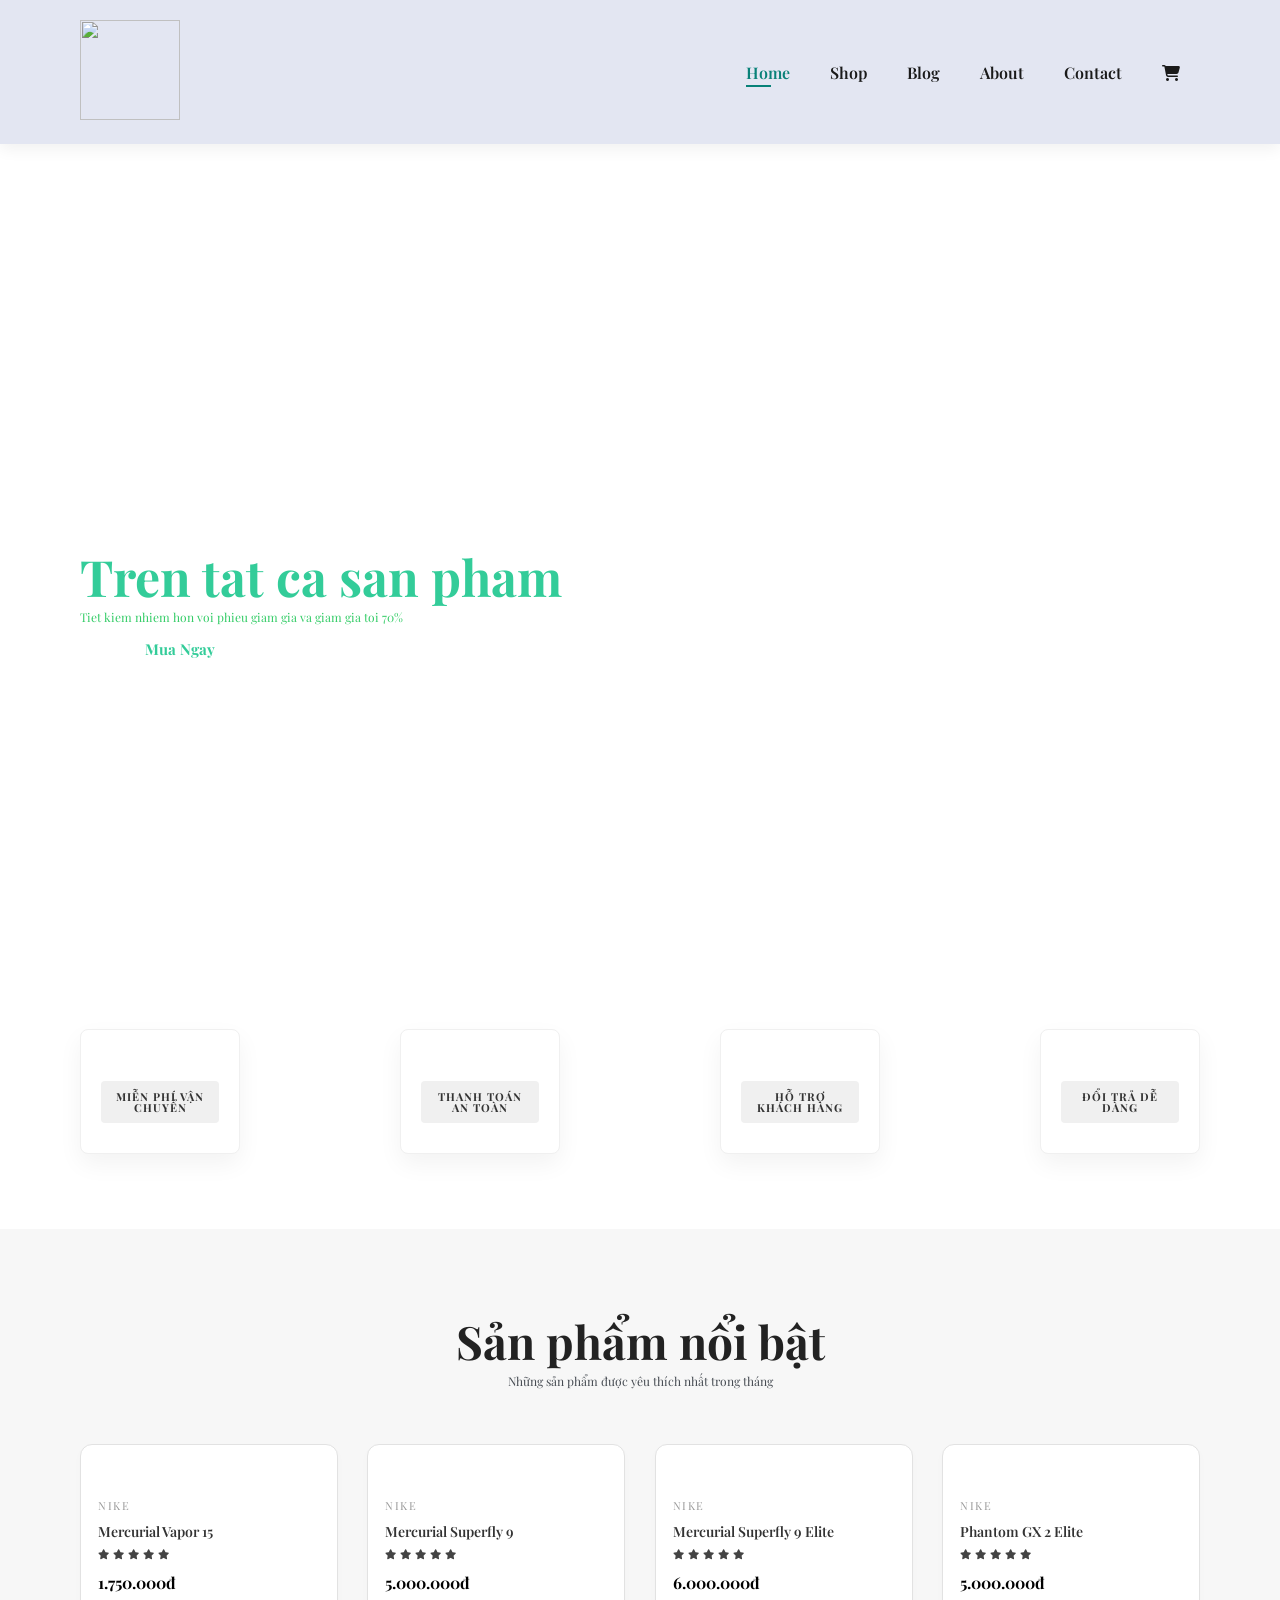
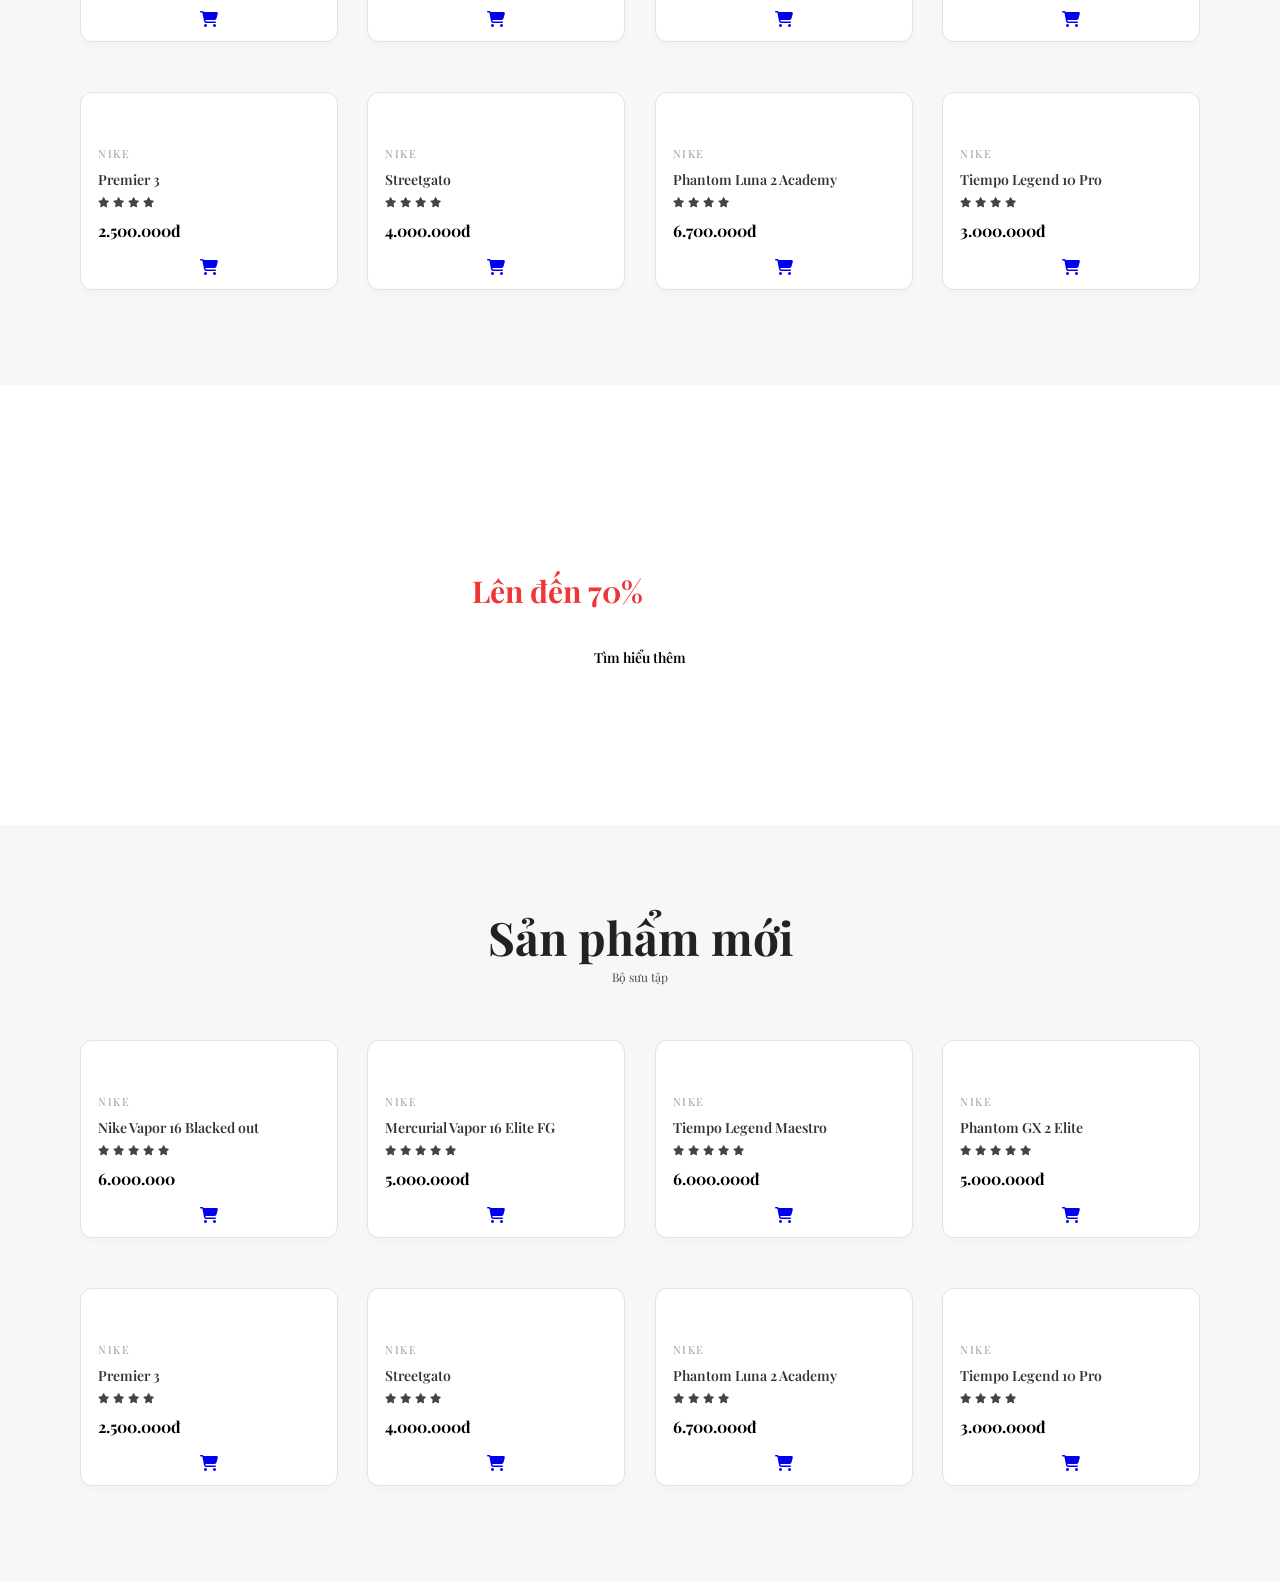
==== index.html @ 4322d577 "," ====
<!DOCTYPE html>
<html lang="en">
<head>
    <meta charset="UTF-8">
    <meta name="viewport" content="width=device-width, initial-scale=1.0">
    <link rel="stylesheet" href="https://cdnjs.cloudflare.com/ajax/libs/font-awesome/6.2.0/css/all.min.css">
    <title>Phong Store</title>
    <link rel="stylesheet" href="style.css">    
</head>
<body>
<section id="header"> 
    <a href="#"> <img src="img/ChatGPT Image 23_32_43 25 thg 2, 2026.png" class="logo"> </a>

    <div> 
        <ul id="navbar">
            <li><a class="active" href="index.html">Home</a> </li>
            <li><a href ="shop.html">Shop</a> </li>
            <li><a href="blog.html">Blog</a></li>
            <li><a href="about.html">About</a> </li>
            <li><a href="contact.html">Contact</a> </li>
            <li id="lg-bag "><a href="cart.html"><i class="fa-solid fa-cart-shopping"></i> </a> </li>
        </ul>
    </div>
</section>
   
<section id="hero">
    <h4>Giao dich trong Uu dai</h4>
    <h2>Uu dai sieu gia tri</h2>
    <h1>Tren tat ca san pham</h1>
    <p>Tiet kiem nhiem hon voi phieu giam gia va giam gia toi 70%</p>
    <button>Mua Ngay</button>
</section>

<section id="featured" class="section-p1">
    <div class="fe-box">
        <img src="img/Freeship.jpg" alt="">
        <h6>Miễn phí vận chuyển</h6>
    </div>
    <div class="fe-box">
        <img src="img/Thanhtoanantoan.png" alt="">
        <h6>Thanh toán an toàn</h6>
    </div>
    <div class="fe-box">
        <img src="img/Hotrokhachhang.png" alt="">
        <h6>Hỗ trợ khách hàng</h6>
    </div>
    <div class="fe-box">
        <img src="img/Doitradedang.png" alt="">
        <h6>Đổi trả dễ dàng</h6>
    </div>
</section>

<section id="product1" class="section-p1">
    <h2>Sản phẩm nổi bật</h2>
    <p>Những sản phẩm được yêu thích nhất trong tháng</p>
    <div class="pro-container">
        <div class="pro">
            <img src="img/nike-mercurial-vapor-15.jpg" alt="">
            <div class="des">
                <span>Nike</span>
                <h5>Mercurial Vapor 15</h5>
                <div class="star">
                <i class="fas fa-star"></i>
                <i class="fas fa-star"></i>
                <i class="fas fa-star"></i>
                <i class="fas fa-star"></i>
                <i class="fas fa-star"></i>
                </div>
                <h4>1.750.000đ</h4>
            </div>
            <a href="#"><i class="fa-solid fa-cart-shopping"></i></a>
        </div>
        <div class="pro">
            <img src="img/nike-mercurial-superfly-9.png" alt="">
            <div class="des">
                <span>Nike</span>
                <h5>Mercurial Superfly 9</h5>
                <div class="star">
                <i class="fas fa-star"></i>
                <i class="fas fa-star"></i>
                <i class="fas fa-star"></i>
                <i class="fas fa-star"></i>
                <i class="fas fa-star"></i>
                </div>
                <h4>5.000.000đ</h4>
            </div>
            <a href="#"><i class="fa-solid fa-cart-shopping"></i></a>
        </div>
        <div class="pro">
            <img src="img/nike-mercurial-superfly-9-elite.png" alt="">
            <div class="des">
                <span>Nike</span>
                <h5>Mercurial Superfly 9 Elite</h5>
                <div class="star">
                <i class="fas fa-star"></i>
                <i class="fas fa-star"></i>
                <i class="fas fa-star"></i>
                <i class="fas fa-star"></i>
                <i class="fas fa-star"></i> 
                </div>
                <h4>6.000.000đ</h4>
            </div>
            <a href="#"><i class="fa-solid fa-cart-shopping"></i></a>
        </div>
        <div class="pro">
            <img src="img/nike-phantom-gx-2-elite.png" alt="">
            <div class="des">
                <span>Nike</span>
                <h5>Phantom GX 2 Elite</h5>
                <div class="star">
                <i class="fas fa-star"></i>
                <i class="fas fa-star"></i>
                <i class="fas fa-star"></i>
                <i class="fas fa-star"></i>
                <i class="fas fa-star"></i>
                </div>
                <h4>5.000.000đ</h4>
            </div>
            <a href="#"><i class="fa-solid fa-cart-shopping"></i></a>
        </div>
        <div class="pro">
            <img src="img/nike-premier-3.png" alt="">
            <div class="des">
                <span>Nike</span>
                <h5>Premier 3</h5>
                <div class="star">
                <i class="fas fa-star"></i>
                <i class="fas fa-star"></i>
                <i class="fas fa-star"></i>
                <i class="fas fa-star"></i> 
                </div>
                <h4>2.500.000đ</h4>
            </div>
            <a href="#"><i class="fa-solid fa-cart-shopping"></i></a>
        </div>
        <div class="pro">
            <img src="img/nike-streetgato.jpg" alt="">
            <div class="des">
                <span>Nike</span>
                <h5>Streetgato</h5>
                <div class="star">
                <i class="fas fa-star"></i>
                <i class="fas fa-star"></i>
                <i class="fas fa-star"></i>
                <i class="fas fa-star"></i> 
                </div>
                <h4>4.000.000đ</h4>
            </div>
            <a href="#"><i class="fa-solid fa-cart-shopping"></i></a>
        </div>
        <div class="pro">
            <img src="img/nike-phantom-luna-2-academy.jpg" alt="">
            <div class="des">
                <span>Nike</span>
                <h5>Phantom Luna 2 Academy</h5>
                <div class="star">
                <i class="fas fa-star"></i>
                <i class="fas fa-star"></i>
                <i class="fas fa-star"></i>
                <i class="fas fa-star"></i> 
                </div>
                <h4>6.700.000đ</h4>
            </div>
            <a href="#"><i class="fa-solid fa-cart-shopping"></i></a>
    </div>
    <div class="pro">
            <img src="img/nike-tiempo-legend-10-pro.png" alt="">
            <div class="des">
                <span>Nike</span>
                <h5>Tiempo Legend 10 Pro</h5>
                <div class="star">
                <i class="fas fa-star"></i>
                <i class="fas fa-star"></i>
                <i class="fas fa-star"></i>
                <i class="fas fa-star"></i> 
                </div>
                <h4>3.000.000đ</h4>
            </div>
            <a href="#"><i class="fa-solid fa-cart-shopping"></i></a>
        </div>

</section>
<!--Banner-->
<section id="banner" class="section-m1">
    <h4>Dịch vụ sửa chữa</h4>
    <h2>Giảm <span> Lên đến 70%</span> -Tất cả sản phẩm </h2>
    <button class="normal">Tìm hiểu thêm</button>
</section>
<!-- New Product -->
 <section id="product1" class="section-p1">
    <h2>Sản phẩm mới</h2>
    <p>Bộ sưu tập</p>
    <div class="pro-container">
        <div class="pro">
            <img src="img/Giay-Nike-Zoom-Mercurial-Vapor-16-Elite-FG-2024-Shadow-Pack-FQ1457-002.jpg" alt="">
            <div class="des">
                <span>Nike</span>
                <h5>Nike Vapor 16 Blacked out </h5>
                <div class="star">
                <i class="fas fa-star"></i>
                <i class="fas fa-star"></i>
                <i class="fas fa-star"></i>
                <i class="fas fa-star"></i>
                <i class="fas fa-star"></i>
                </div>
                <h4>6.000.000</h4>
            </div>
            <a href="#"><i class="fa-solid fa-cart-shopping"></i></a>
        </div>
        <div class="pro">
            <img src="img/nike-mercurial-superfly-9.png" alt="">
            <div class="des">
                <span>Nike</span>
                <h5>Mercurial Vapor 16 Elite FG</h5>
                <div class="star">
                <i class="fas fa-star"></i>
                <i class="fas fa-star"></i>
                <i class="fas fa-star"></i>
                <i class="fas fa-star"></i>
                <i class="fas fa-star"></i>
                </div>
                <h4>5.000.000đ</h4>
            </div>
            <a href="#"><i class="fa-solid fa-cart-shopping"></i></a>
        </div>
        <div class="pro">
            <img src="img/nike-mercurial-superfly-9-elite.png" alt="">
            <div class="des">
                <span>Nike</span>
                <h5>Tiempo Legend Maestro</h5>
                <div class="star">
                <i class="fas fa-star"></i>
                <i class="fas fa-star"></i>
                <i class="fas fa-star"></i>
                <i class="fas fa-star"></i>
                <i class="fas fa-star"></i> 
                </div>
                <h4>6.000.000đ</h4>
            </div>
            <a href="#"><i class="fa-solid fa-cart-shopping"></i></a>
        </div>
        <div class="pro">
            <img src="img/nike-phantom-gx-2-elite.png" alt="">
            <div class="des">
                <span>Nike</span>
                <h5>Phantom GX 2 Elite</h5>
                <div class="star">
                <i class="fas fa-star"></i>
                <i class="fas fa-star"></i>
                <i class="fas fa-star"></i>
                <i class="fas fa-star"></i>
                <i class="fas fa-star"></i>
                </div>
                <h4>5.000.000đ</h4>
            </div>
            <a href="#"><i class="fa-solid fa-cart-shopping"></i></a>
        </div>
        <div class="pro">
            <img src="img/nike-premier-3.png" alt="">
            <div class="des">
                <span>Nike</span>
                <h5>Premier 3</h5>
                <div class="star">
                <i class="fas fa-star"></i>
                <i class="fas fa-star"></i>
                <i class="fas fa-star"></i>
                <i class="fas fa-star"></i> 
                </div>
                <h4>2.500.000đ</h4>
            </div>
            <a href="#"><i class="fa-solid fa-cart-shopping"></i></a>
        </div>
        <div class="pro">
            <img src="img/nike-streetgato.jpg" alt="">
            <div class="des">
                <span>Nike</span>
                <h5>Streetgato</h5>
                <div class="star">
                <i class="fas fa-star"></i>
                <i class="fas fa-star"></i>
                <i class="fas fa-star"></i>
                <i class="fas fa-star"></i> 
                </div>
                <h4>4.000.000đ</h4>
            </div>
            <a href="#"><i class="fa-solid fa-cart-shopping"></i></a>
        </div>
        <div class="pro">
            <img src="img/nike-phantom-luna-2-academy.jpg" alt="">
            <div class="des">
                <span>Nike</span>
                <h5>Phantom Luna 2 Academy</h5>
                <div class="star">
                <i class="fas fa-star"></i>
                <i class="fas fa-star"></i>
                <i class="fas fa-star"></i>
                <i class="fas fa-star"></i> 
                </div>
                <h4>6.700.000đ</h4>
            </div>
            <a href="#"><i class="fa-solid fa-cart-shopping"></i></a>
    </div>
    <div class="pro">
            <img src="img/nike-tiempo-legend-10-pro.png" alt="">
            <div class="des">
                <span>Nike</span>
                <h5>Tiempo Legend 10 Pro</h5>
                <div class="star">
                <i class="fas fa-star"></i>
                <i class="fas fa-star"></i>
                <i class="fas fa-star"></i>
                <i class="fas fa-star"></i> 
                </div>
                <h4>3.000.000đ</h4>
            </div>
            <a href="#"><i class="fa-solid fa-cart-shopping"></i></a>
        </div>

</section>
</body>
</html>
---- style.css ----
@import url('https://fonts.googleapis.com/css2?family=Playfair+Display:ital,wght@0,400..900;1,400..900&display=swap');

* {
    margin: 0;
    padding: 0;
    box-sizing: border-box;
    font-family: 'Playfair Display', serif;
}

body {
    width: 100%;
}

h1 {
    font-size: 50px;
    line-height: 64px;
    color: #222;
}

h2 {
    font-size: 46px;
    line-height: 64px;
    color: #222;
}

h4 {
    font-size: 30px;
    color: #222;
}

h6 {
    font-weight: 700;
    font-size: 12px;
}

p {
    font-size: 12px;
    color: #464b52;
}

button.normal {
    font-size: 14px;
    font-weight: 600;
    padding: 15px 30px;
    color: #000;
    background-color: #fff;
    border-radius: 4px;
    cursor: pointer;
    border: none;
    outline: none;
    transition: 0.2s;
}

#header {
    display: flex;
    align-items: center;
    justify-content: space-between;
    padding: 20px 80px;
    background: #e3e6f2;
    box-shadow: 0 5px 15px rgba(0, 0, 0, 0.06);
    z-index: 999;
    position: sticky;
    top: 0;
    left: 0;
}

.logo {
    width: 100px;
    height: auto;
}

#navbar {
    display: flex;
    align-items: center;
    justify-content: center;
}

#navbar li {
    list-style: none;
    padding: 0 20px;
    position: relative;
}

#navbar li a {
    text-decoration: none;
    font-size: 16px;
    font-weight: 600;
    color: #1a1a1a;
    transition: 0.3s ease;
}

#navbar li a:hover,
#navbar li a.active {
    color: #088178;
}

#navbar li a.active::after,
#navbar li a:hover::after {
    background: #088178;
    content: "";
    width: 30%;
    height: 2px;
    position: absolute;
    bottom: -4px;
    left: 20px;
}

#hero {
    background-image: url("img/nike-boot-tech.jpg");
    height: 90vh;
    width: 100%;
    background-size: cover;
    background-position: top 25% right 0;
    padding: 0 80px;
    display: flex;
    flex-direction: column;
    align-items: flex-start;
    justify-content: center;
}

#hero h4 {
    padding-bottom: 15px;
    color: #fff;
}

#hero h1 {
    color: #33cc99;
}

#hero h2 {
    color: #fff;
}

#hero p {
    color: #33cc66;
}

#hero button {
    background-color: transparent;
    color: #33cc99;
    padding: 14px 0;
    cursor: pointer;
    font-weight: 700;
    font-size: 15px;
    border: 0;
}

#featured {
    display: flex;
    justify-content: center;
    align-items: center;
    flex-wrap: wrap;
    gap: 20px;
    padding: 60px 80px;
}

#featured .fe-box {
    width: 180px;
    text-align: center;
    padding: 25px 15px;
    background-color: #ffffff;
    box-shadow: 0 10px 25px rgba(0, 0, 0, 0.05);
    border-radius: 8px;
    transition: all 0.3s ease;
    border: 1px solid #f0f0f0;
}

#featured .fe-box:hover {
    transform: translateY(-5px);
    box-shadow: 0 15px 35px rgba(0, 0, 0, 0.1);
    border-color: #e2e2e2;
}

#featured .fe-box img {
    width: 80%;
    height: auto;
    margin-bottom: 15px;
}

#featured .fe-box h6 {
    display: inline-block;
    padding: 10px 15px;
    line-height: 1;
    border-radius: 4px;
    color: #333;
    background-color: #f0f0f0;
    font-size: 11px;
    font-weight: 700;
    text-transform: uppercase;
    letter-spacing: 1px;
}

#featured .fe-box:hover h6 {
    background-color: #333;
    color: #fff;
}

#product1 {
    text-align: center;
    background-color: #f7f7f7;
    padding: 80px 80px;
}

#product1 .pro-container {
    display: flex;
    justify-content: center;
    padding-top: 40px;
    flex-wrap: wrap;
    gap: 25px;
}

#product1 .pro {
    width: calc(25% - 25px);
    min-width: 280px;
    padding: 15px;
    border: 1px solid #e2e2e2;
    border-radius: 12px;
    cursor: pointer;
    background-color: #fff;
    box-shadow: 0 4px 10px rgba(0, 0, 0, 0.02);
    transition: all 0.3s ease;
    position: relative;
}

#product1 .pro:hover {
    transform: translateY(-8px);
    box-shadow: 0 15px 30px rgba(0, 0, 0, 0.08);
    border-color: #ccc;
}

#product1 .pro img {
    width: 100%;
    border-radius: 8px;
    opacity: 0.95;
    transition: 0.3s ease;
}

#product1 .pro:hover img {
    opacity: 1;
}

#product1 .pro .des {
    text-align: start;
    padding: 15px 5px;
}

#product1 .pro .des span {
    font-size: 11px;
    color: #999;
    text-transform: uppercase;
    letter-spacing: 1.5px;
}

#product1 .pro .des h5 {
    padding-top: 8px;
    color: #333;
    font-size: 14px;
    font-weight: 600;
}

#product1 .pro .des i {
    color: #444;
    font-size: 10px;
}

#product1 .pro .des h4 {
    padding-top: 10px;
    color: #000;
    font-size: 16px;
    font-weight: 700;
}

#product1 .pro .cart {
    width: 40px;
    height: 40px;
    line-height: 40px;
    border-radius: 50px;
    background-color: #f0f0f0;
    color: #333;
    border: 1px solid #ddd;
    position: absolute;
    bottom: 15px;
    right: 15px;
    transition: 0.3s ease;
}

#product1 .pro .cart:hover {
    background-color: #333;
    color: #fff;
    border-color: #333;
}

@media (max-width: 1200px) {
    #product1 .pro {
        width: calc(33.33% - 25px);
    }
}

@media (max-width: 850px) {
    #header {
        padding: 20px 30px;
    }
    #hero, #featured, #product1 {
        padding: 40px 30px;
    }
    #product1 .pro {
        width: calc(50% - 25px);
    }
}

@media (max-width: 480px) {
    #product1 .pro {
        width: 100%;
    }
    #featured .fe-box {
        width: 100%;
    }
}.section-p1 {
    padding: 40px 80px;
}

.section-m1 {
    margin: 40px 0;
}

button.normal {
    font-size: 14px;
    font-weight: 600;
    padding: 15px 30px;
    color: #000;
    background-color: #fff;
    border-radius: 4px;
    cursor: pointer;
    border: none;
    outline: none;
    transition: 0.2s;
}

body {
    width: 100%;
}

#header {
    display: flex;
    align-items: center;
    justify-content: space-between;
    padding: 20px 80px;
    background: #e3e6f2;
    box-shadow: 0 5px 15px rgba(0, 0, 0, 0,06);
    z-index: 999;
    position: sticky;
    top: 0;
    left: 0
}

#navbar {
    display: flex;
    align-items: center;
    justify-content: center;
}

#navbar li {
    list-style: none;
    padding: 0 20px; 
    position: relative;
}

#navbar li a {
    text-decoration: none;
    font-size: 16px;
    font-weight: 600;
    color: #1a1a1a;
    transition: 0.3s ease;
}

#navbar li a:hover,
#navbar li a.active {
    color: #088178;
}

#navbar li a.active::after,
#navbar li a:hover::after {
    background: #088178;
    content: "";
    width: 30%;
    height: 2px;
    position: absolute;
    bottom: -4px;
    left: 20px
}

#hero {
    background-image: url("img/nike-boot-tech.jpg");
    height: 90vh;
    width: 100%;
    background-size: cover;
    background-position: top 25% right 0;
    padding: 0 80px;
    flex-direction: column;
    align-items: flex-start;
    justify-self: center;
    display: flex;
}

#hero h4 {
    padding-bottom: 15px;
    color: #fff;
}

#hero h1 {
    color: #33cc99
}

#hero p {
    color: #33cc66;
}

#hero button {
    background-image: url();
    background-color: transparent;
    color: #33cc99;
    padding: 14px 80px 14px 65px;
    cursor: pointer;
    font-weight: 700;
    font-size: 15px;
    border: 0;
}

#hero h2 {
    color: #fff;
}

.logo {
    width: 100px;
    height: 100px;
}

#featured {
    display: flex;
    justify-content: space-between;
    align-items: center;
    flex-wrap: wrap;
    padding: 60px 80px;
}

#featured .fe-box {
    width: 160px; 
    text-align: center;
    padding: 30px 20px;
    background-color: #ffffff;
    box-shadow: 0 10px 25px rgba(0, 0, 0, 0.05); 
    margin: 15px 0;
    border-radius: 8px;
    transition: all 0.3s ease;
    border: 1px solid #f0f0f0;
}

#featured .fe-box:hover {
    transform: translateY(-5px);
    box-shadow: 0 15px 35px rgba(0, 0, 0, 0.1);
    border-color: #e2e2e2;
}

#featured .fe-box img {
    width: 80%; 
    height: auto;
    margin-bottom: 15px;
    transition: 0.3s ease;
}

#featured .fe-box h6 {
    display: inline-block;
    padding: 10px 15px;
    line-height: 1;
    border-radius: 4px;
    color: #333;
    background-color: #f0f0f0;
    font-size: 11px;
    font-weight: 700;
    text-transform: uppercase;
    letter-spacing: 1px;
    transition: 0.3s ease;
}

#featured .fe-box:hover h6 {
    background-color: #333;
    color: #fff;
}
#product1 {
    text-align: center;
    background-color: #f7f7f7; 
    padding: 80px 80px;
}

#product1 .pro-container {
    display: flex;
    justify-content: space-between;
    padding-top: 40px;
    flex-wrap: wrap;
    gap: 20px;
}

#product1 .pro {
    width: 23%;
    min-width: 250px;
    padding: 12px;
    border: 1px solid #e2e2e2; 
    border-radius: 12px;
    cursor: pointer;
    background-color: #fff;
    box-shadow: 0 4px 10px rgba(0, 0, 0, 0.02);
    margin: 15px 0;
    transition: all 0.3s ease;
    position: relative;
}

#product1 .pro:hover {
    transform: translateY(-8px);
    box-shadow: 0 15px 30px rgba(0, 0, 0, 0.08);
    border-color: #ccc;
}

#product1 .pro img {
    width: 100%;
    border-radius: 8px;
    opacity: 0.95;
    transition: 0.3s ease;
}

#product1 .pro:hover img {
    opacity: 1;
}

#product1 .pro .des {
    text-align: start;
    padding: 15px 5px;
}

#product1 .pro .des span {
    font-size: 11px;
    color: #999;
    text-transform: uppercase;
    letter-spacing: 1.5px;
}

#product1 .pro .des h5 {
    padding-top: 8px;
    color: #333;
    font-size: 14px;
    font-weight: 600;
}

#product1 .pro .des i {
    color: #444;
    font-size: 10px;
}

#product1 .pro .des h4 {
    padding-top: 10px;
    color: #000;
    font-size: 16px;
    font-weight: 700;
}

#product1 .pro .cart {
    width: 40px;
    height: 40px;
    line-height: 40px;
    border-radius: 50px;
    background-color: #f0f0f0;
    color: #333;
    border: 1px solid #ddd;
    position: absolute;
    bottom: 15px;
    right: 15px;
    transition: 0.3s ease;
}

#product1 .pro .cart:hover {
    background-color: #333;
    color: #fff;
    border-color: #333;
}

#banner {
    display: flex; 
    flex-direction: column;
    justify-content: center;
    align-items: center;
    text-align: center;
    background-image: url(/img/nike-mercurial-superfly-9-elite.png);
    width: 100%;
    height: 40vh;
    background-size: cover;
    background-position: center;
}
#banner h4 {
    color: #fff;
    font-size: 16px;
}
#banner h2 {
    color:#fff;
    font-size: 30px;
    padding: 10px 0;
}
#banner h2 span{
    color:#ef3636;    
}
#banner button:hover {
    background: #088178;
    color:#fff;
    
}
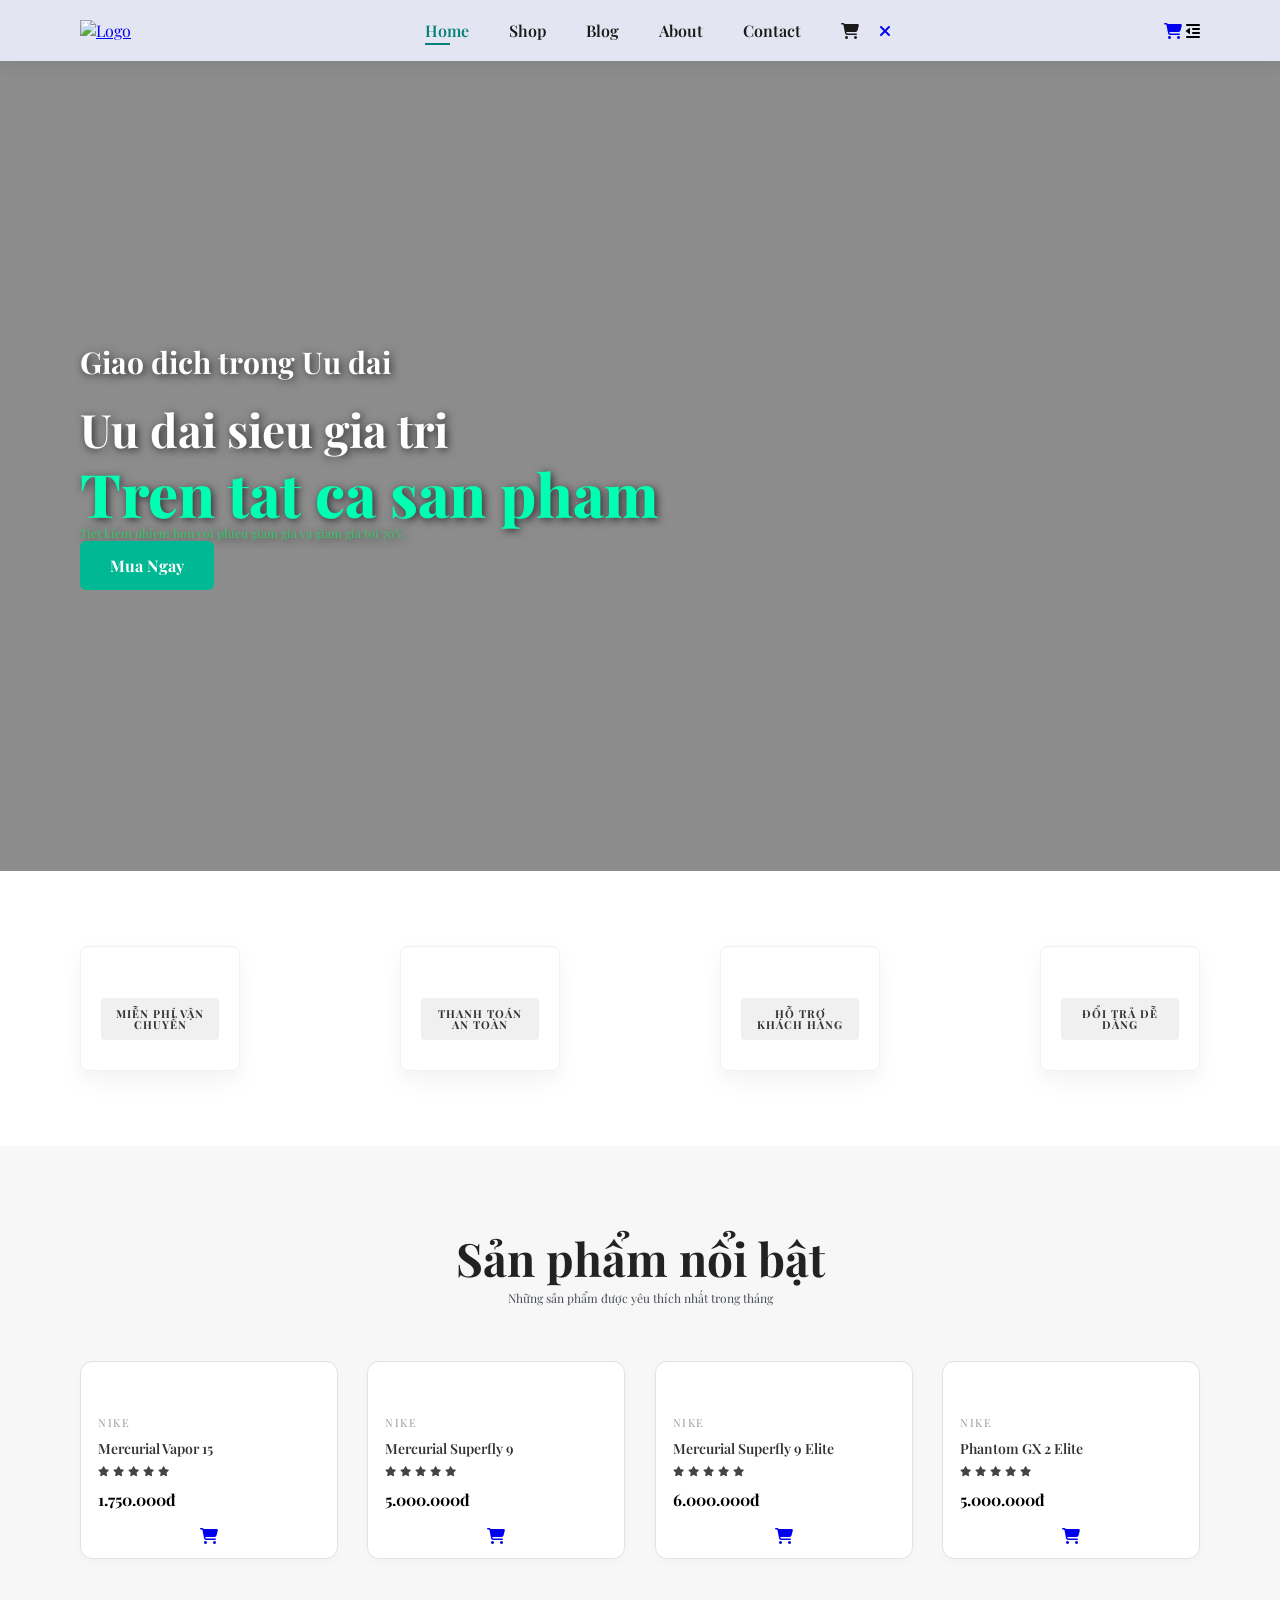
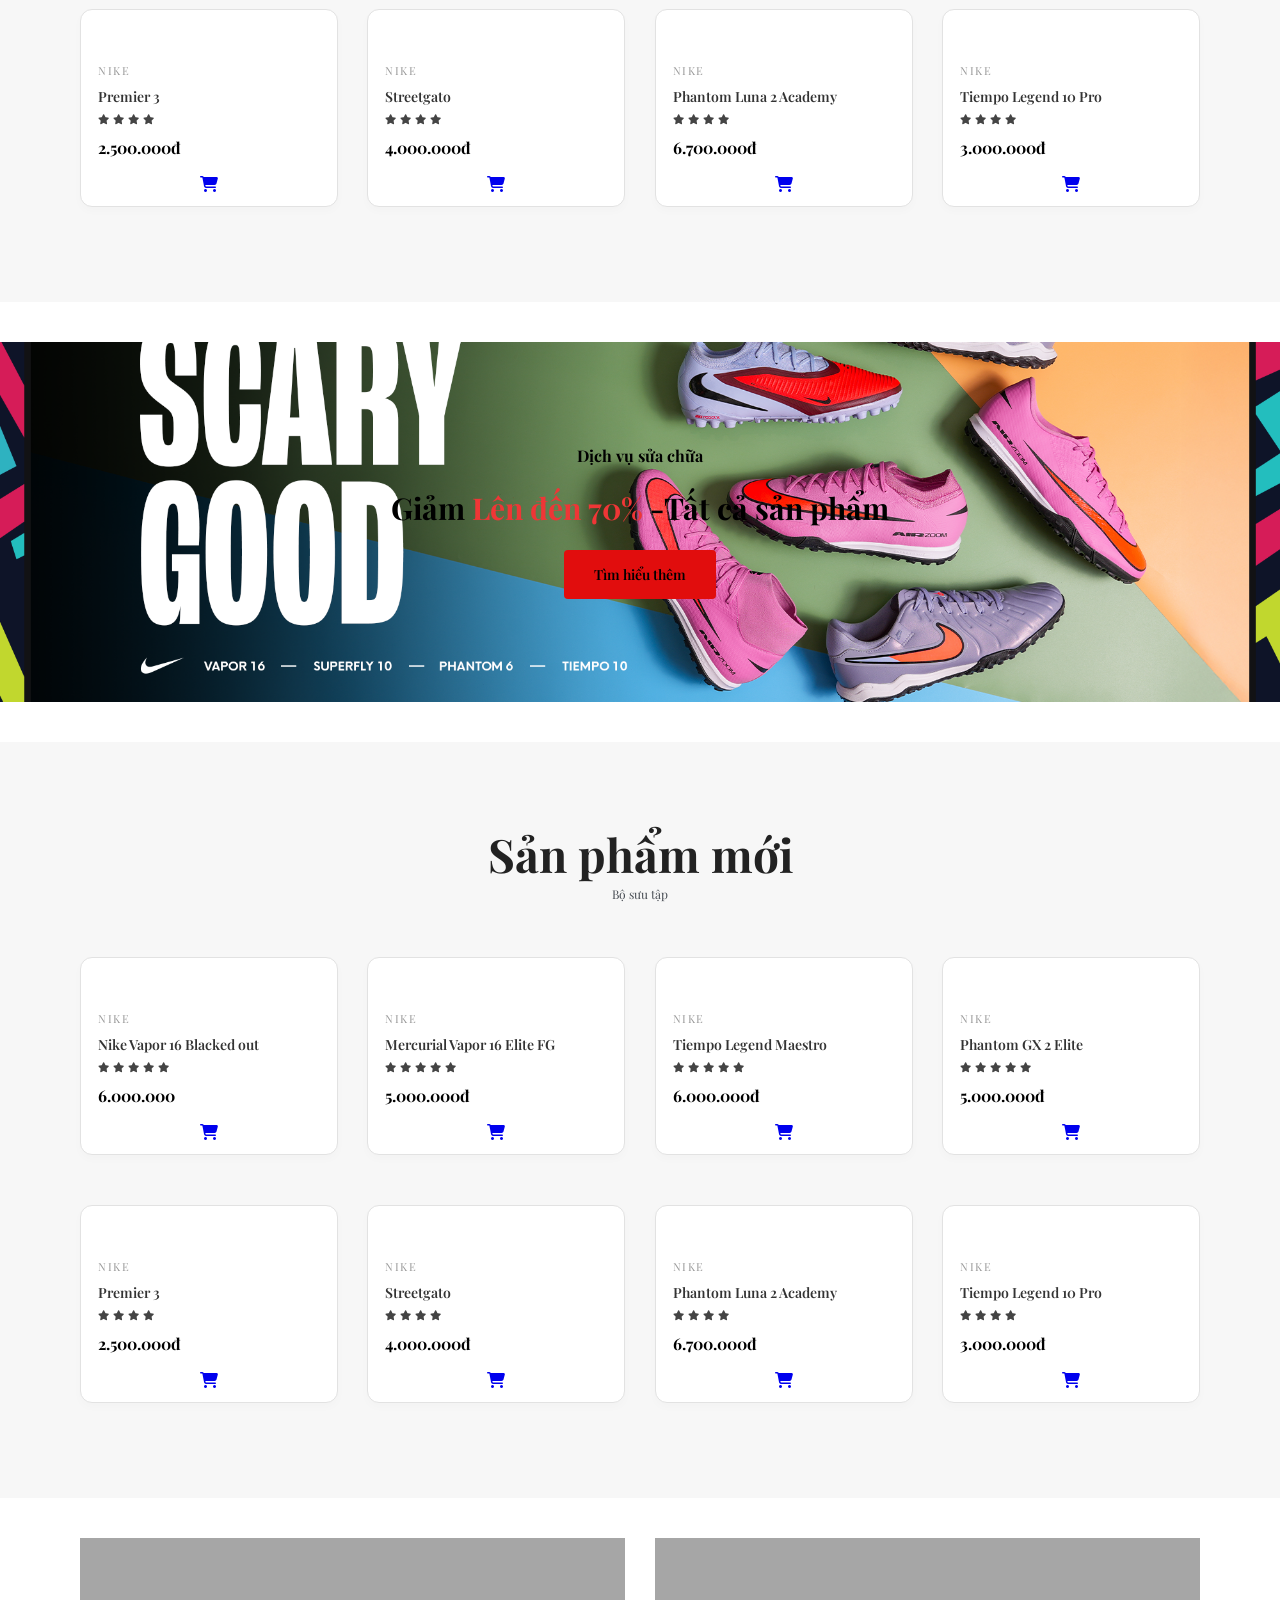
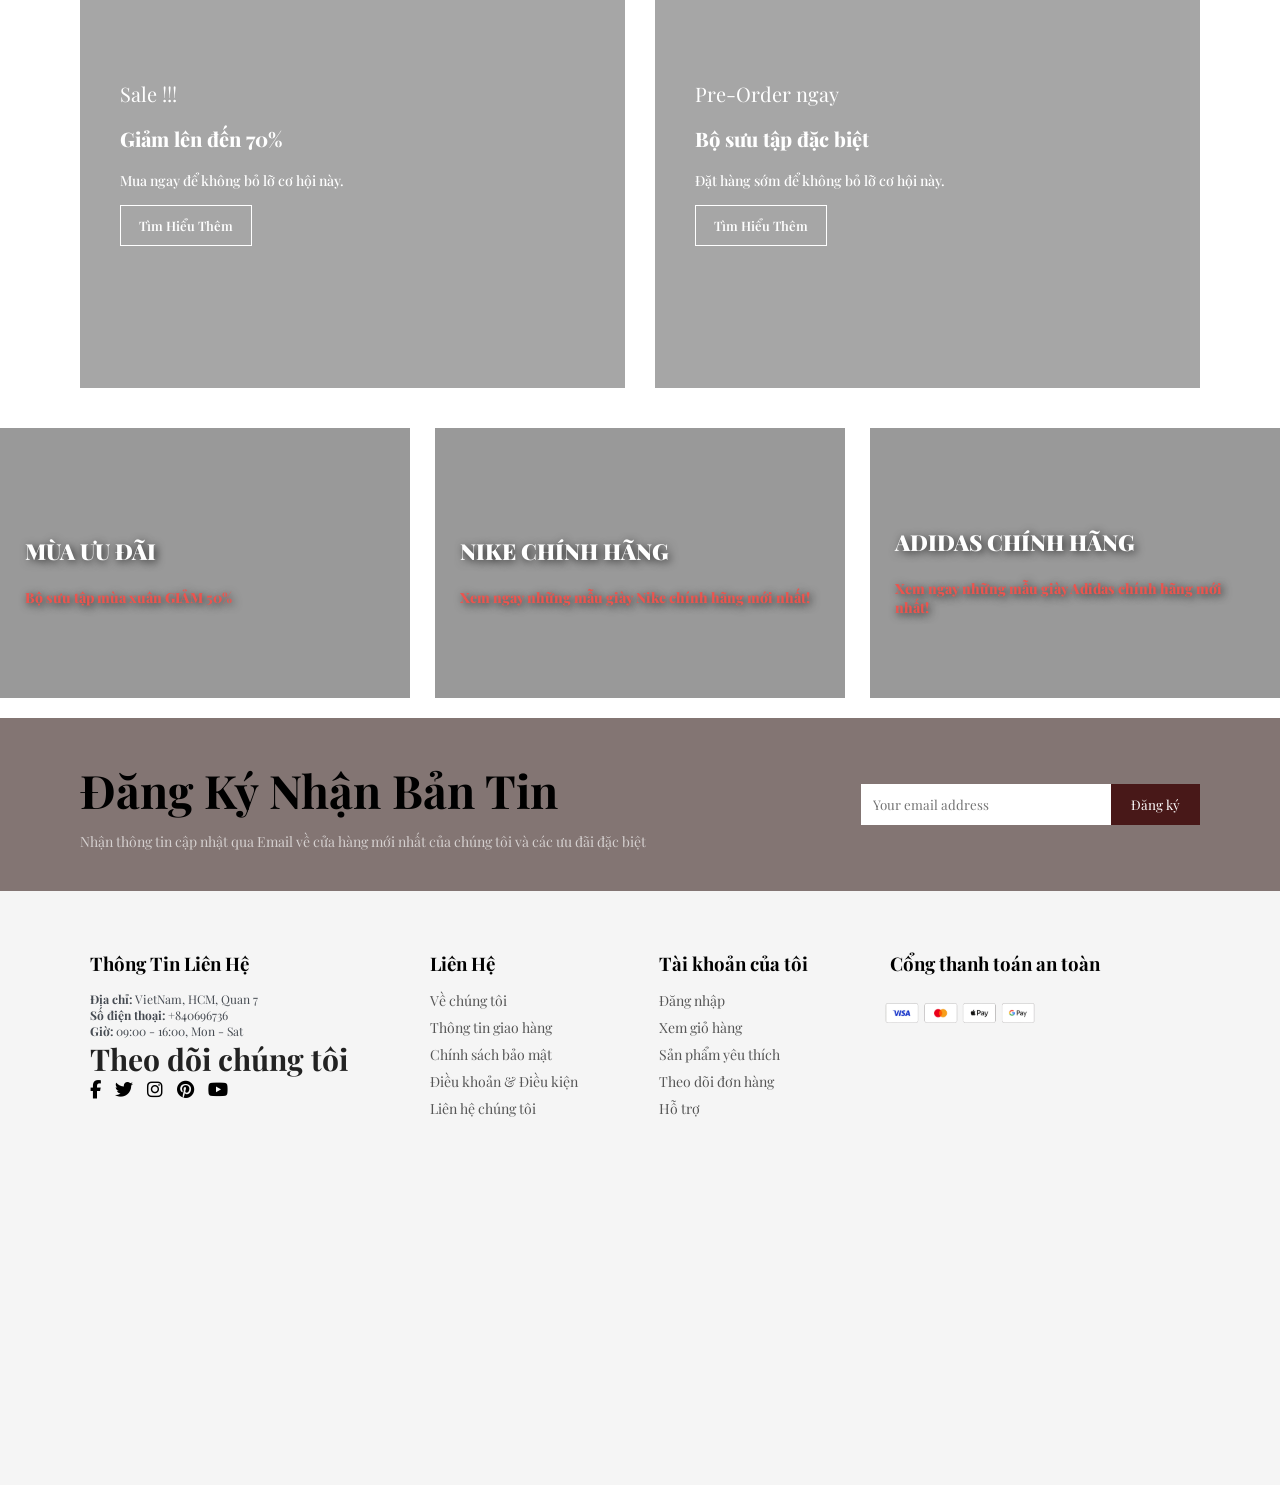
==== commit 635cfcd0: "FIX NAVBAR" ====
--- a/index.html
+++ b/index.html
@@ -8,21 +8,26 @@
     <link rel="stylesheet" href="style.css">    
 </head>
 <body>
-<section id="header"> 
-    <a href="#"> <img src="img/ChatGPT Image 23_32_43 25 thg 2, 2026.png" class="logo"> </a>
-
-    <div> 
-        <ul id="navbar">
-            <li><a class="active" href="index.html">Home</a> </li>
-            <li><a href ="shop.html">Shop</a> </li>
-            <li><a href="blog.html">Blog</a></li>
-            <li><a href="about.html">About</a> </li>
-            <li><a href="contact.html">Contact</a> </li>
-            <li id="lg-bag "><a href="cart.html"><i class="fa-solid fa-cart-shopping"></i> </a> </li>
-        </ul>
-    </div>
-</section>
-   
+    <section id="header">
+        <a href="#"><img src="img/ChatGPT Image 23_32_43 25 thg 2, 2026.png" class="logo" alt="Logo"></a>
+        <div> 
+            <ul id="navbar">
+                <li><a class="active" href="index.html">Home</a> </li>
+                <li><a href ="shop.html">Shop</a> </li>
+                <li><a href="blog.html">Blog</a></li>
+                <li><a href="about.html">About</a> </li>
+                <li><a href="contact.html">Contact</a> </li>
+                <li id="lg-bag"><a href="cart.html"><i class="fa-solid fa-cart-shopping"></i></a></li>
+                <a href="#" id="close"><i class="fa-solid fa-xmark"></i></a>
+            </ul>
+        </div>
+    
+        <div id="mobile">
+            <a href="cart.html"><i class="fa-solid fa-cart-shopping"></i></a>
+            <i id="bar" class="fas fa-outdent"></i>
+        </div>
+    </section>
+
 <section id="hero">
     <h4>Giao dich trong Uu dai</h4>
     <h2>Uu dai sieu gia tri</h2>
@@ -317,5 +322,112 @@
         </div>
 
 </section>
+
+<!-- Small 2 Banner -->
+<section id="sm-banner" class="section-p1">
+    <div class="banner-box">
+        <h4>Sale !!!</h4>
+        <h2>Giảm lên đến 70%</h2>
+        <span>Mua ngay để không bỏ lỡ cơ hội này.</span>
+        <button class="white">Tìm Hiểu Thêm</button>
+    </div>
+    <div class="banner-box banner-box2">
+        <h4>Pre-Order ngay</h4>
+        <h2>Bộ sưu tập đặc biệt</h2>
+        <span>Đặt hàng sớm để không bỏ lỡ cơ hội này.</span>
+        <button class="white">Tìm Hiểu Thêm</button>
+    </div>
+
+</section>
+
+<!-- Small 3 Banner -->
+<section id="banner3">
+    <div class="banner-box">
+        <h2>MÙA ƯU ĐÃI</h2>
+        <h3>Bộ sưu tập mùa xuân GIẢM 50%</h3>
+    </div>
+    <div class="banner-box banner-box2">
+        <h2>NIKE CHÍNH HÃNG</h2>
+        <h3>Xem ngay những mẫu giày Nike chính hãng mới nhất!</h3>
+    </div>
+    <div class="banner-box banner-box3">
+        <h2>ADIDAS CHÍNH HÃNG</h2>
+        <h3>Xem ngay những mẫu giày Adidas chính hãng mới nhất!</h3>
+    </div>
+</section>
+
+<!-- Newsletter -->
+<section class="newsletter">
+
+<div class="news-text">
+<h2>Đăng Ký Nhận Bản Tin</h2>
+<p>Nhận thông tin cập nhật qua Email về cửa hàng mới nhất của chúng tôi và các ưu đãi đặc biệt</p>
+</div>
+
+<div class="news-form">
+<input type="email" placeholder="Your email address">
+<button>Đăng ký</button>
+</div>
+
+</section>
+
+
+<!-- Footer -->
+<footer>
+
+<div class="footer-container">
+
+<div class="footer-col">
+<h3>Thông Tin Liên Hệ</h3>
+
+<p><b>Địa chỉ:</b> VietNam, HCM, Quan 7</p>
+<p><b>Số điện thoại:</b> +840696736</p>
+<p><b>Giờ:</b> 09:00 - 16:00, Mon - Sat</p>
+
+<h4>Theo dõi chúng tôi</h4>
+
+<div class="social">
+<i class="fab fa-facebook-f"></i>
+<i class="fab fa-twitter"></i>
+<i class="fab fa-instagram"></i>
+<i class="fab fa-pinterest"></i>
+<i class="fab fa-youtube"></i>
+</div>
+
+</div>
+
+
+<div class="footer-col">
+<h3>Liên Hệ</h3>
+
+<a href="#">Về chúng tôi</a>
+<a href="#">Thông tin giao hàng</a>
+<a href="#">Chính sách bảo mật</a>
+<a href="#">Điều khoản & Điều kiện</a>
+<a href="#">Liên hệ chúng tôi</a>
+
+</div>
+
+
+<div class="footer-col">
+<h3>Tài khoản của tôi</h3>
+
+<a href="#">Đăng nhập</a>
+<a href="#">Xem giỏ hàng</a>
+<a href="#">Sản phẩm yêu thích</a>
+<a href="#">Theo dõi đơn hàng</a>
+<a href="#">Hỗ trợ</a>
+
+</div>
+
+
+<div class="footer-col">
+<h3>Cổng thanh toán an toàn</h3>
+<img id="pay" src="./img/pay.png" class="pay">
+
+</div>
+
+</footer>
+<script src="script.js"></script>
 </body>
 </html>
--- a/style.css
+++ b/style.css
@@ -47,6 +47,18 @@
     border-radius: 4px;
     cursor: pointer;
     border: none;
+    outline: none;
+    transition: 0.2s;
+}
+
+button.white {
+    font-size: 13px;
+    font-weight: 600;
+    padding: 11px 18px;
+    color: #fff;
+    background-color: transparent;
+    cursor: pointer;
+    border: 1px solid #fff;
     outline: none;
     transition: 0.2s;
 }
@@ -346,7 +358,7 @@
     justify-content: space-between;
     padding: 20px 80px;
     background: #e3e6f2;
-    box-shadow: 0 5px 15px rgba(0, 0, 0, 0,06);
+    box-shadow: 0 5px 15px rgba(0, 0, 0, 0.06);
     z-index: 999;
     position: sticky;
     top: 0;
@@ -390,16 +402,18 @@
 }
 
 #hero {
-    background-image: url("img/nike-boot-tech.jpg");
+    background-image:
+    linear-gradient(rgba(0,0,0,0.45), rgba(0,0,0,0.45)),
+    url("img/nike-boot-tech.jpg");
     height: 90vh;
     width: 100%;
     background-size: cover;
     background-position: top 25% right 0;
     padding: 0 80px;
+    display: flex;
     flex-direction: column;
     align-items: flex-start;
-    justify-self: center;
-    display: flex;
+    justify-content: center;
 }
 
 #hero h4 {
@@ -408,7 +422,9 @@
 }
 
 #hero h1 {
-    color: #33cc99
+    color: #00ffb3;
+    font-size: 60px;
+    font-weight: 800;
 }
 
 #hero p {
@@ -416,18 +432,28 @@
 }
 
 #hero button {
-    background-image: url();
-    background-color: transparent;
-    color: #33cc99;
-    padding: 14px 80px 14px 65px;
+    background-color: #00b894;
+    color: #fff;
+    padding: 14px 30px;
     cursor: pointer;
     font-weight: 700;
-    font-size: 15px;
-    border: 0;
+    font-size: 16px;
+    border: none;
+    border-radius: 6px;
+    transition: 0.3s;
+}
+
+#hero button:hover {
+    background-color: #00997a;
+    transform: translateY(-2px);
 }
 
 #hero h2 {
     color: #fff;
+}
+
+#hero h1,#hero h2,#hero h4,#hero p {
+    text-shadow: 2px 2px 8px rgba(0,0,0,0.7);
 }
 
 .logo {
@@ -588,26 +614,253 @@
     justify-content: center;
     align-items: center;
     text-align: center;
-    background-image: url(/img/nike-mercurial-superfly-9-elite.png);
+    background-image: url(img/main-category-banner-2025_dc932c455a354f33b04fd77df87b4248_master.png);
     width: 100%;
     height: 40vh;
     background-size: cover;
     background-position: center;
 }
+
 #banner h4 {
-    color: #fff;
+    color: black;
     font-size: 16px;
 }
 #banner h2 {
-    color:#fff;
+    color:black;
     font-size: 30px;
     padding: 10px 0;
 }
 #banner h2 span{
     color:#ef3636;    
 }
+#banner button{
+    background-color: rgb(225, 13, 13);
+}
 #banner button:hover {
+    background-color: #088178;
+    color:#fff;
+    transition: 0.3s;
+}
+
+/* Small 2 Banner */
+#sm-banner {
+    display: flex;
+    gap: 30px;
+}
+
+#sm-banner .banner-box {
+    display: flex;
+    flex-direction: column;
+    justify-content: center;
+    align-items: flex-start;
+    background-image: url(img/mua1tang1.jpg);
+    flex: 1;
+    height: 50vh;
+    background-size: cover;
+    background-position: center;
+    padding: 40px;
+    position: relative;
+    color: white;
+}   
+
+#sm-banner .banner-box::before{
+    content:"";
+    position:absolute;
+    top:0;
+    left:0;
+    width:100%;
+    height:100%;
+    background:rgba(0,0,0,0.35);
+}
+
+#sm-banner .banner-box *{
+    position:relative;
+}
+
+#sm-banner .banner-box2 {
+    background-image: url(img/bstdacbiet.avif);
+}
+
+#sm-banner h4 {
+    color: #fff;
+    font-size: 20px;
+    font-weight: 300;
+}
+
+#sm-banner h2 {
+    color: #fff;
+    font-size: 20px;
+    font-weight: 800;
+}
+
+#sm-banner span {
+    color: #fff;
+    font-size: 14px;
+    font-weight: 500;
+    padding-bottom: 15px;
+}
+
+#sm-banner .banner-box:hover button {
     background: #088178;
-    color:#fff;
-    
-}
+    border: 1px solid #088178;
+}
+
+
+/* Small 3 Banner */
+#banner3 {
+    display: flex;
+    gap: 25px;
+}
+
+#banner3 .banner-box {
+    display: flex;
+    flex-direction: column;
+    justify-content: center;
+    align-items: flex-start;
+    background-image: url(img/bstxuan.jpg);
+    flex: 1;
+    height: 30vh;
+    background-size: cover;
+    background-position: center;
+    padding: 25px;
+    margin-bottom: 20px;
+    background-size: cover;
+    background-position: center;
+    position:relative;
+    color:white;
+}
+
+#banner3 .banner-box::before{
+    content:"";
+    position:absolute;
+    top:0;
+    left:0;
+    width:100%;
+    height:100%;
+    background:rgba(0,0,0,0.4);
+}
+
+#banner3 .banner-box *{
+    position:relative;
+}
+
+#banner3 .banner-box2 {
+    background-image: url(img/logonike.jpg);
+}
+
+#banner3 .banner-box3 {
+    background-image: url(img/logoadidas.jpg);
+}
+
+#banner3 h2 {
+    color: #fff;
+    font-weight: 900;
+    font-size: 22px;
+    margin-bottom: 5px;
+    text-shadow: 2px 2px 8px rgba(0,0,0,0.8);
+}
+
+#banner3 h3 {
+    color: #ec544e;
+    font-weight: 800;
+    font-size: 14px;
+    text-shadow: 2px 2px 8px rgba(0,0,0,0.8);
+}
+
+/* Newsletter */
+
+.newsletter{
+display:flex;
+justify-content:space-between;
+align-items:center;
+background:#837573;
+color:white;
+padding:40px 80px;
+}
+
+.news-text h2{
+margin-bottom:10px;
+color:#000000
+}
+
+.news-text p{
+font-size:14px;
+color:#ffffffa8;
+}
+
+.news-form{
+display:flex;
+}
+
+.news-form input{
+padding:12px;
+width:250px;
+border:none;
+outline:none;
+}
+
+.news-form button{
+background:#481818;
+color:white;
+border:none;
+padding:12px 20px;
+cursor:pointer;
+}
+
+
+/* Footer */
+
+footer{
+background:#f5f5f5;
+padding:50px 80px;
+}
+
+.footer-container{
+display:flex;
+justify-content:space-between;
+flex-wrap:wrap;
+}
+
+.footer-col{
+display:flex;
+flex-direction:column;
+margin-bottom:20px;
+margin: 10px;
+}
+
+.footer-col h3{
+margin-bottom:15px;
+}
+
+.footer-col a{
+text-decoration:none;
+color:#555;
+margin-bottom:8px;
+font-size:14px;
+}
+
+.footer-col a:hover{
+color:#088178;
+}
+
+.social i{
+margin-right:10px;
+font-size:18px;
+cursor:pointer;
+}
+
+.app img{
+width:140px;
+margin:10px 5px 10px 0;
+}
+
+.pay{
+width:200px;
+margin-top:10px;
+}
+#pay {
+    width: 300px;
+    position: relative;
+    top: -200px;;
+    right: 80px;
+}
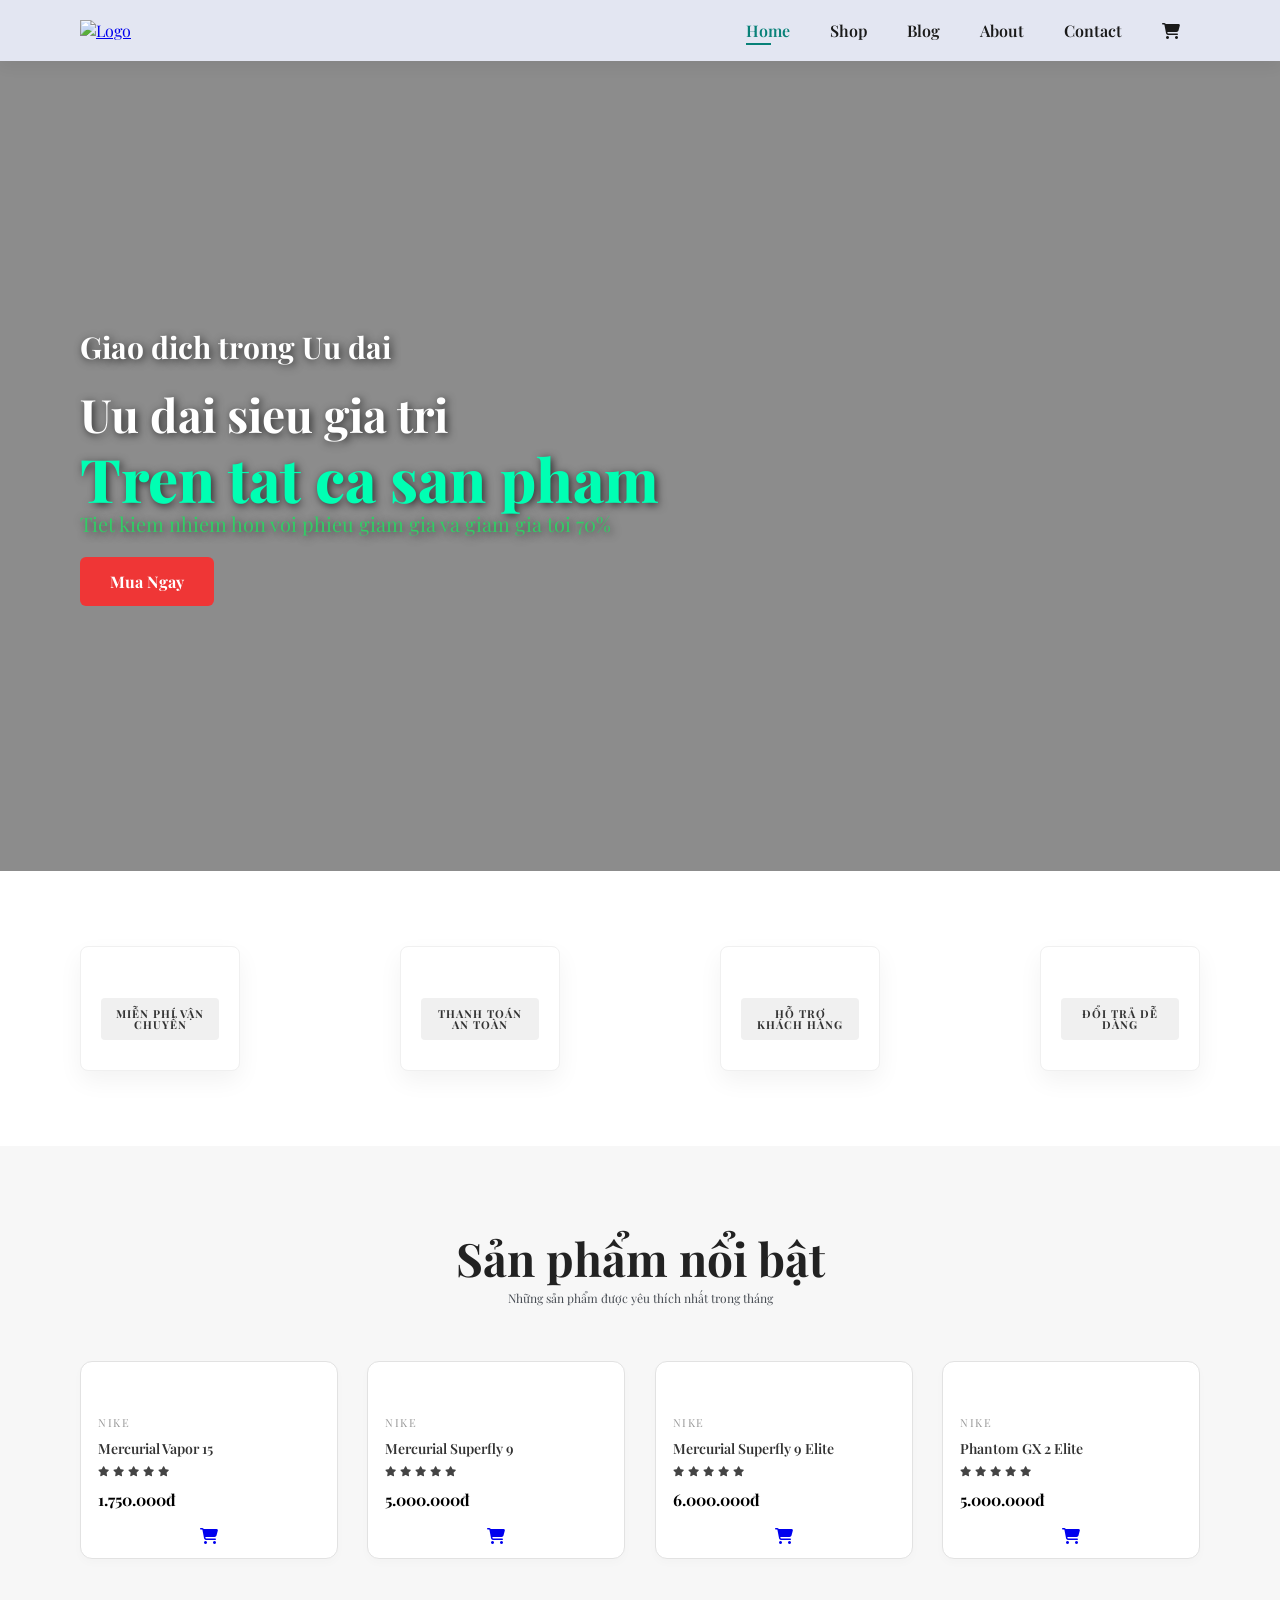
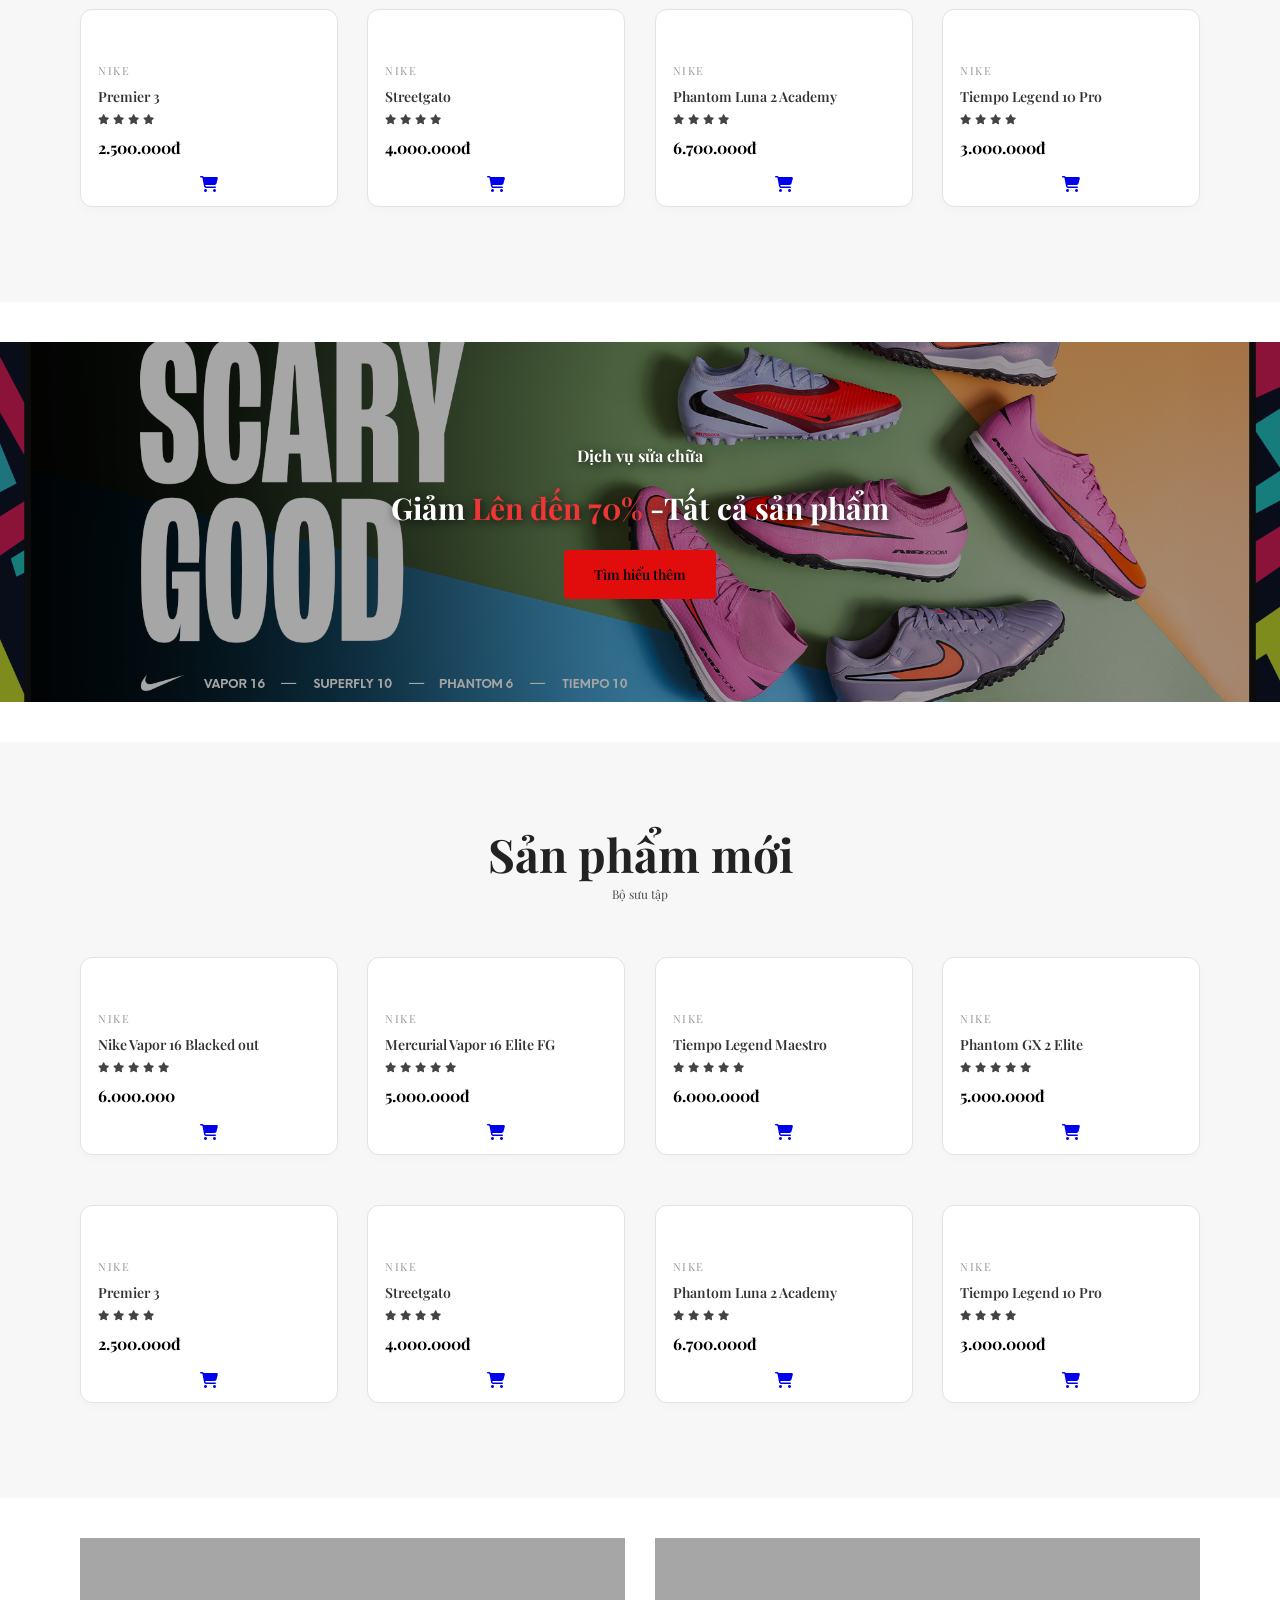
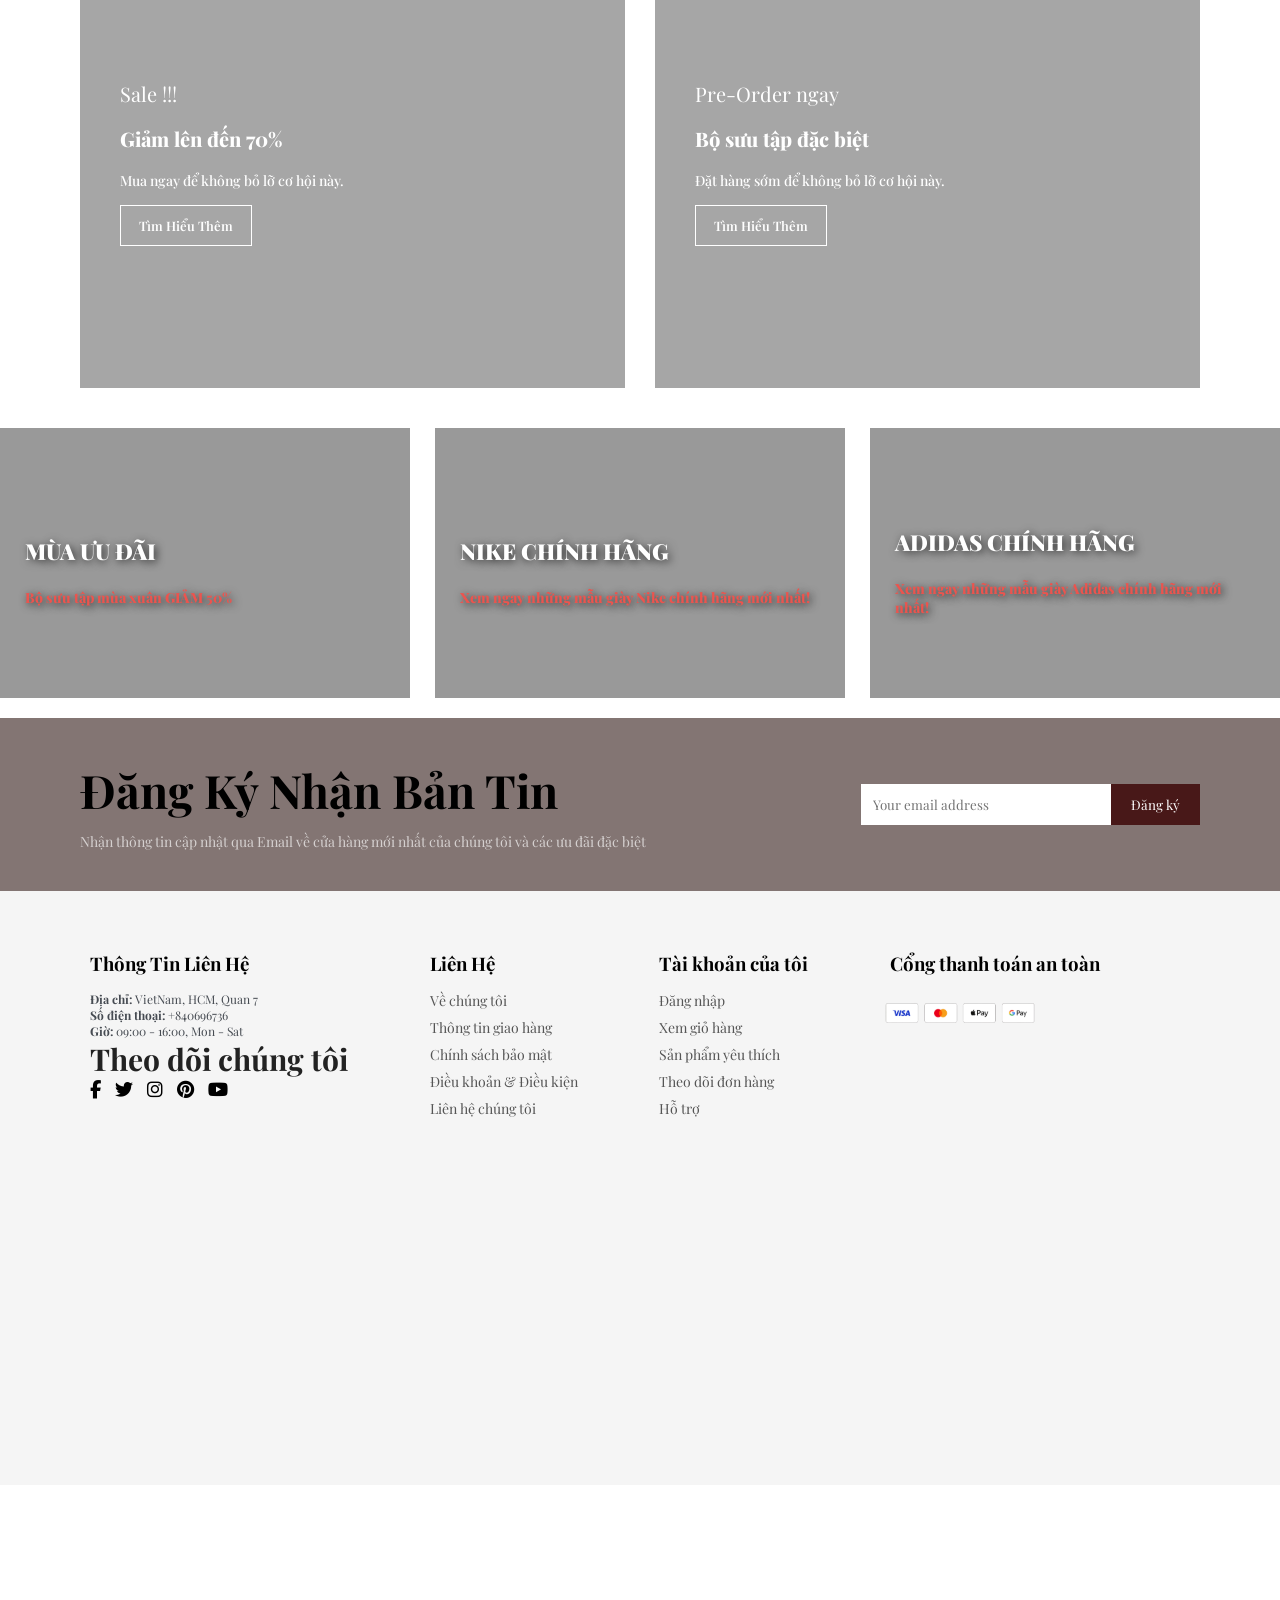
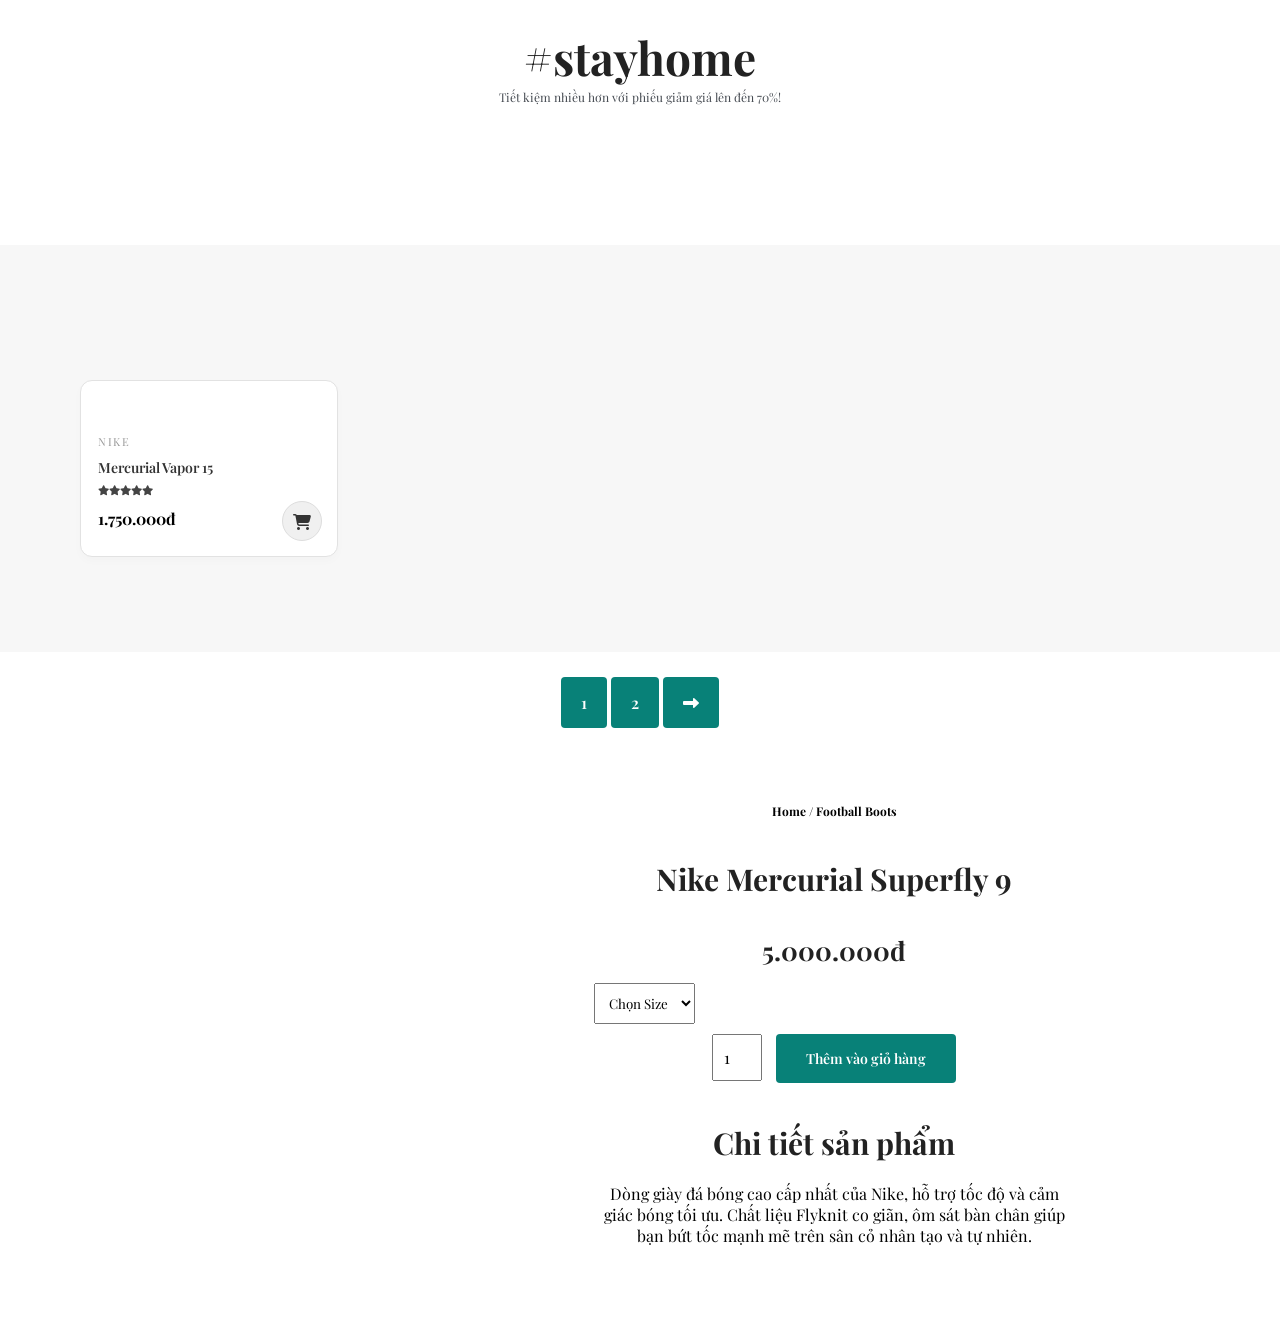
==== commit 2069bd4b: "sosohop vs product" ====
--- a/index.html
+++ b/index.html
@@ -429,5 +429,70 @@
 
 </footer>
 <script src="script.js"></script>
+<section id="page-header" class="shop-header">
+    <h2>#stayhome</h2>
+    <p>Tiết kiệm nhiều hơn với phiếu giảm giá lên đến 70%!</p>
+</section>
+
+<section id="product1" class="section-p1">
+    <div class="pro-container">
+        <div class="pro" onclick="window.location.href='product.html';">
+            <img src="img/nike-mercurial-vapor-15.jpg" alt="">
+            <div class="des">
+                <span>Nike</span>
+                <h5>Mercurial Vapor 15</h5>
+                <div class="star">
+                    <i class="fas fa-star"></i><i class="fas fa-star"></i><i class="fas fa-star"></i><i class="fas fa-star"></i><i class="fas fa-star"></i>
+                </div>
+                <h4>1.750.000đ</h4>
+            </div>
+            <a href="#"><i class="fa-solid fa-cart-shopping cart"></i></a>
+        </div>
+        </div>
+</section>
+
+<section id="pagination" class="section-p1">
+    <a href="#">1</a>
+    <a href="#">2</a>
+    <a href="#"><i class="fa-solid fa-long-arrow-alt-right"></i></a>
+    <section id="prodetails" class="section-p1">
+    <div class="single-pro-image">
+        <img src="img/nike-mercurial-superfly-9.png" width="100%" id="MainImg" alt="">
+        
+        <div class="small-img-group">
+            <div class="small-img-col">
+                <img src="img/nike-mercurial-superfly-9.png" width="100%" class="small-img" alt="">
+            </div>
+            <div class="small-img-col">
+                <img src="img/nike-mercurial-vapor-15.jpg" width="100%" class="small-img" alt="">
+            </div>
+            <div class="small-img-col">
+                <img src="img/nike-phantom-gx-2-elite.png" width="100%" class="small-img" alt="">
+            </div>
+            <div class="small-img-col">
+                <img src="img/nike-premier-3.png" width="100%" class="small-img" alt="">
+            </div>
+        </div>
+    </div>
+
+    <div class="single-pro-details">
+        <h6>Home / Football Boots</h6>
+        <h4>Nike Mercurial Superfly 9</h4>
+        <h2>5.000.000đ</h2>
+        <select>
+            <option>Chọn Size</option>
+            <option>39</option>
+            <option>40</option>
+            <option>41</option>
+            <option>42</option>
+            <option>43</option>
+        </select>
+        <input type="number" value="1" min="1">
+        <button class="normal">Thêm vào giỏ hàng</button>
+        <h4>Chi tiết sản phẩm</h4>
+        <span>Dòng giày đá bóng cao cấp nhất của Nike, hỗ trợ tốc độ và cảm giác bóng tối ưu. Chất liệu Flyknit co giãn, ôm sát bàn chân giúp bạn bứt tốc mạnh mẽ trên sân cỏ nhân tạo và tự nhiên.</span>
+    </div>
+</section>
+</section>
 </body>
 </html>
--- a/style.css
+++ b/style.css
@@ -428,13 +428,16 @@
 }
 
 #hero p {
+    font-weight: 200;
+    font-size: 20px;
     color: #33cc66;
 }
 
 #hero button {
-    background-color: #00b894;
+    background-color: #ef3636;
     color: #fff;
     padding: 14px 30px;
+    margin-top: 20px;
     cursor: pointer;
     font-weight: 700;
     font-size: 16px;
@@ -614,21 +617,24 @@
     justify-content: center;
     align-items: center;
     text-align: center;
-    background-image: url(img/main-category-banner-2025_dc932c455a354f33b04fd77df87b4248_master.png);
+    background-image: linear-gradient(rgba(0,0,0,0.35), rgba(0,0,0,0.35)),url(img/main-category-banner-2025_dc932c455a354f33b04fd77df87b4248_master.png);
     width: 100%;
     height: 40vh;
     background-size: cover;
-    background-position: center;
+    background-position: center 40%;
 }
 
 #banner h4 {
-    color: black;
+    color: #fff;
     font-size: 16px;
 }
 #banner h2 {
-    color:black;
+    color: #fff;
     font-size: 30px;
     padding: 10px 0;
+}
+#banner h2,#banner h4{
+    text-shadow: 2px 2px 10px rgba(0,0,0,0.8);
 }
 #banner h2 span{
     color:#ef3636;    
@@ -864,3 +870,187 @@
     top: -200px;;
     right: 80px;
 }
+
+/* =========================================
+   RESPONSIVE DESIGN (Dựa theo Video)
+   ========================================= */
+
+/* Ẩn cấu trúc menu điện thoại ở màn hình Desktop mặc định */
+#mobile {
+    display: none;
+    align-items: center;
+}
+#close {
+    display: none;
+}
+
+/* KÍCH THƯỚC TABLET */
+@media (max-width: 799px) {
+    .section-p1 { padding: 40px 40px; }
+    #header { padding: 20px 40px; }
+    
+    #mobile {
+        display: flex;
+        align-items: center;
+    }
+    #mobile i {
+        color: #1a1a1a;
+        font-size: 24px;
+        padding-left: 20px;
+        cursor: pointer;
+    }
+
+    #navbar {
+        display: flex;
+        flex-direction: column;
+        align-items: flex-start;
+        justify-content: flex-start;
+        position: fixed;
+        top: 0;
+        right: -300px; 
+        height: 100vh;
+        width: 300px;
+        background-color: #e3e6f3;
+        box-shadow: 0 40px 60px rgba(0,0,0,0.1);
+        padding: 80px 0 0 10px;
+        transition: 0.3s;
+    }
+    #navbar.active {
+        right: 0px;
+    }
+    #navbar li {
+        margin-bottom: 25px;
+    }
+    #navbar #lg-bag {
+        display: none;
+    }
+    
+    #close {
+        display: initial;
+        position: absolute;
+        top: 30px;
+        left: 30px;
+        color: #222;
+        font-size: 24px;
+    }
+
+    #hero { padding: 0 40px; background-position: top 25% right 30%; }
+    
+    #product1 .pro { width: calc(50% - 20px); }
+    
+    #sm-banner { flex-direction: column; gap: 20px; }
+    #sm-banner .banner-box { height: 35vh; width: 100%; }
+    
+    #banner3 { flex-direction: column; gap: 15px; }
+    #banner3 .banner-box { height: 25vh; width: 100%; }
+    
+    .newsletter { flex-direction: column; text-align: center; gap: 20px; }
+    .news-form { width: 100%; justify-content: center; }
+}
+
+/* KÍCH THƯỚC MOBILE */
+@media (max-width: 477px) {
+    .section-p1 { padding: 20px; }
+    #header { padding: 10px 20px; }
+    
+    #hero { padding: 0 20px; }
+    #hero h1 { font-size: 32px; line-height: 42px; }
+    #hero h2 { font-size: 26px; }
+    #hero p { font-size: 14px; }
+    
+    #featured .fe-box { width: 100%; margin: 10px 0; }
+    #product1 .pro { width: 100%; } 
+    
+    #banner { height: 30vh; }
+    #banner h2 { font-size: 22px; line-height: 30px;}
+    
+    .footer-col { width: 100%; margin-bottom: 20px; }
+    #pay { width: 200px; right: 0; top: 0;}
+}
+
+/* Shop Page Header */
+.shop-header {
+    background-image: url("img/banner-shop.png"); /* Thay bằng ảnh banner của bạn */
+    width: 100%;
+    height: 40vh;
+    background-size: cover;
+    display: flex;
+    justify-content: center;
+    text-align: center;
+    flex-direction: column;
+    padding: 14px;
+}
+
+/* Pagination */
+#pagination {
+    text-align: center;
+}
+#pagination a {
+    text-decoration: none;
+    background-color: #088178;
+    padding: 15px 20px;
+    border-radius: 4px;
+    color: #fff;
+    font-weight: 600;
+}
+
+/* Single Product Details */
+#prodetails {
+    display: flex;
+    margin-top: 20px;
+}
+#prodetails .single-pro-image {
+    width: 40%;
+    margin-right: 50px;
+}
+.small-img-group {
+    display: flex;
+    justify-content: space-between;
+}
+.small-img-col {
+    flex-basis: 24%;
+    cursor: pointer;
+}
+#prodetails .single-pro-details {
+    width: 50%;
+    padding-top: 30px;
+}
+#prodetails .single-pro-details h4 {
+    padding: 40px 0 20px 0;
+}
+#prodetails .single-pro-details h2 {
+    font-size: 26px;
+}
+#prodetails .single-pro-details select {
+    display: block;
+    padding: 10px;
+    margin-bottom: 10px;
+}
+#prodetails .single-pro-details input {
+    width: 50px;
+    height: 47px;
+    padding-left: 10px;
+    font-size: 16px;
+    margin-right: 10px;
+}
+#prodetails .single-pro-details input:focus {
+    outline: none;
+}
+#prodetails .single-pro-details button {
+    background: #088178;
+    color: #fff;
+}
+
+/* Responsive cho Product Page */
+@media (max-width: 477px) {
+    #prodetails {
+        flex-direction: column;
+    }
+    #prodetails .single-pro-image {
+        width: 100%;
+        margin-right: 0px;
+    }
+    #prodetails .single-pro-details {
+        width: 100%;
+    }
+}
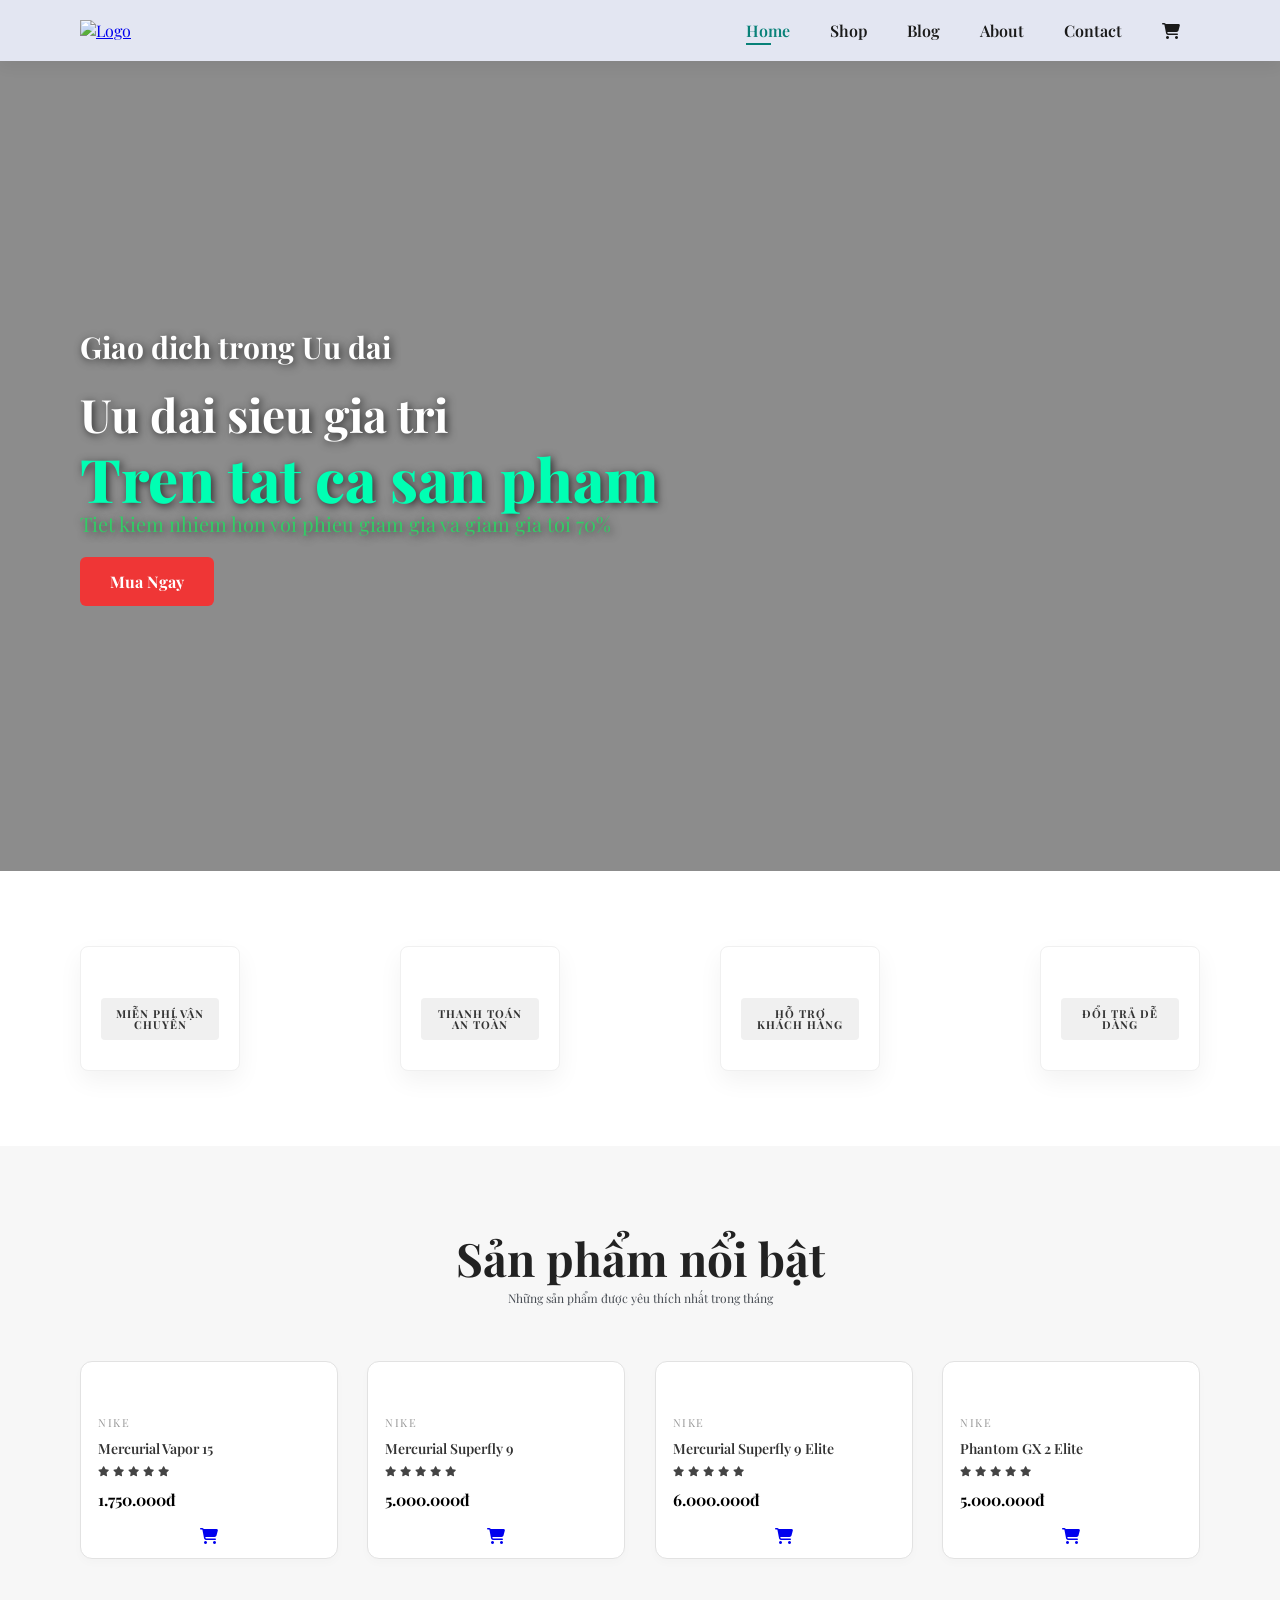
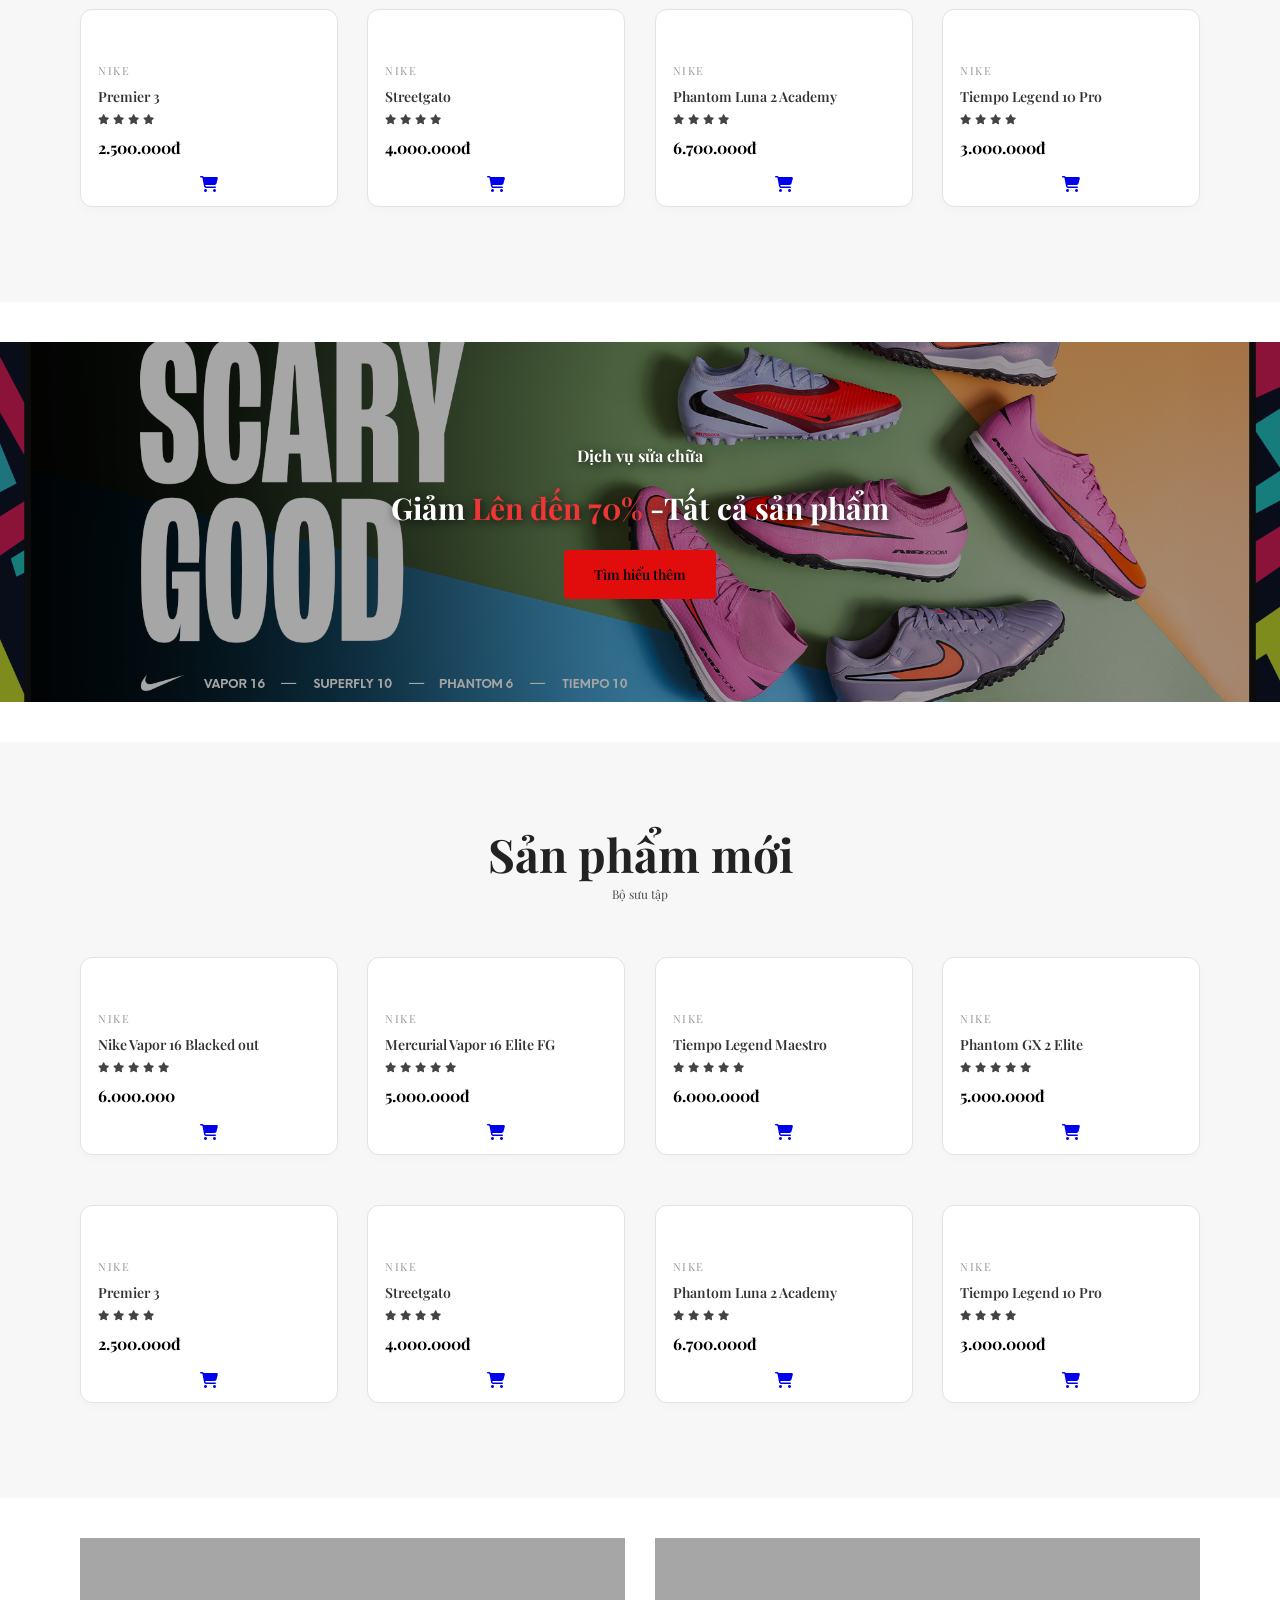
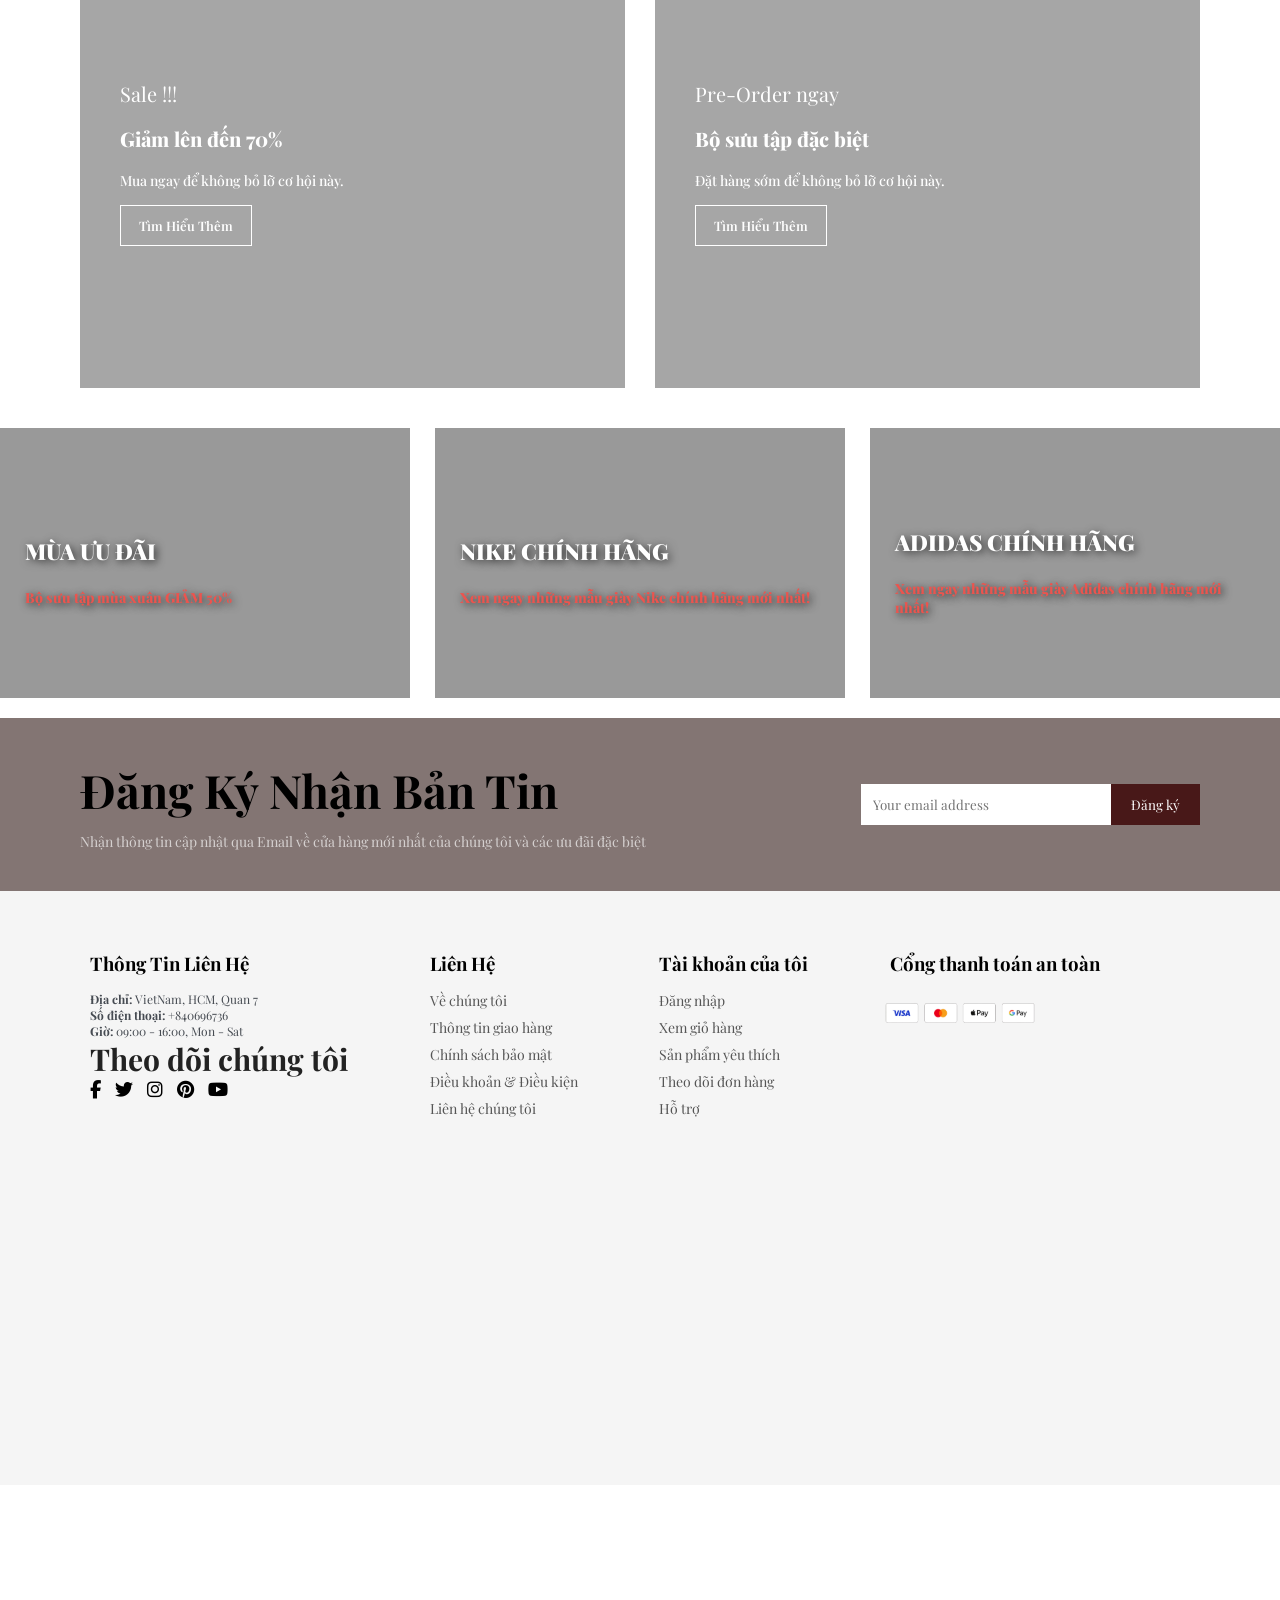
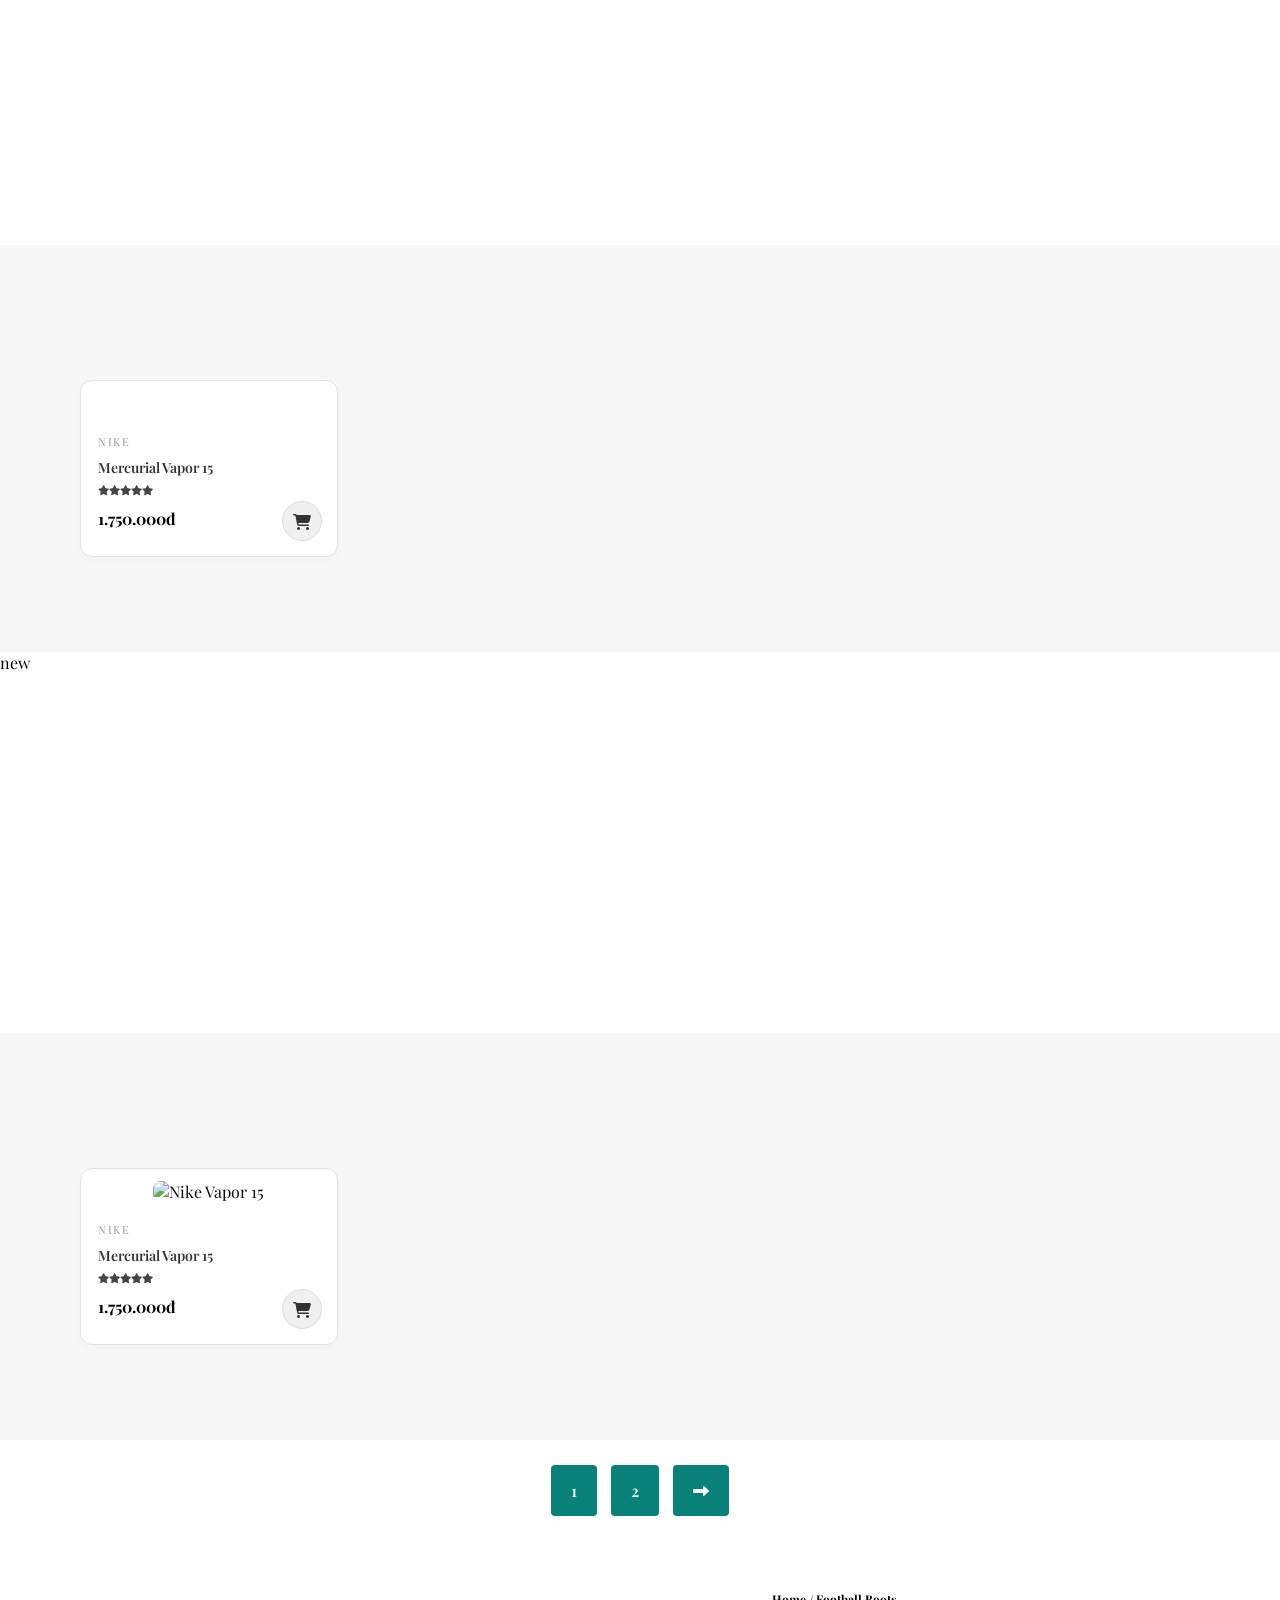
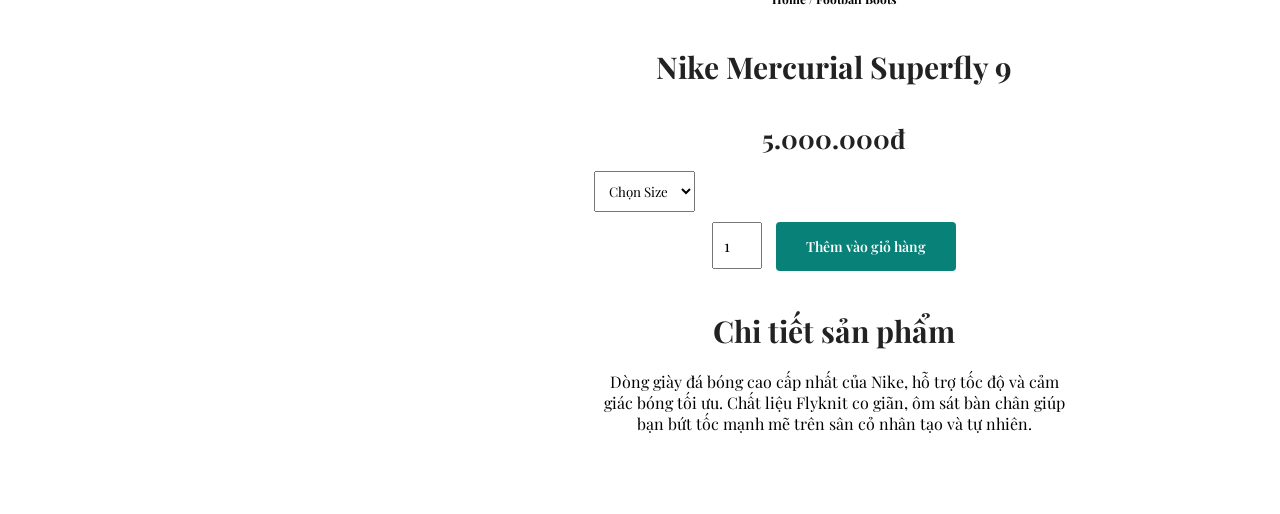
==== commit 341cf3dd: "sdssad" ====
--- a/index.html
+++ b/index.html
@@ -451,8 +451,34 @@
         </div>
 </section>
 
+
+
+new
+
+<section id="page-header" class="shop-header">
+    <h2>#stayhome</h2>
+    <p>Tiết kiệm nhiều hơn với phiếu giảm giá lên đến 70%!</p>
+</section>
+
+<section id="product1" class="section-p1">
+    <div class="pro-container">
+        <div class="pro" onclick="window.location.href='product.html';">
+            <img src="img/nike-mercurial-vapor-15.jpg" alt="Nike Vapor 15">
+            <div class="des">
+                <span>Nike</span>
+                <h5>Mercurial Vapor 15</h5>
+                <div class="star">
+                    <i class="fas fa-star"></i><i class="fas fa-star"></i><i class="fas fa-star"></i><i class="fas fa-star"></i><i class="fas fa-star"></i>
+                </div>
+                <h4>1.750.000đ</h4>
+            </div>
+            <a href="#"><i class="fa-solid fa-cart-shopping cart"></i></a>
+        </div>
+        
+        </div>
+</section>
 <section id="pagination" class="section-p1">
-    <a href="#">1</a>
+    <a href="shop.html">1</a>
     <a href="#">2</a>
     <a href="#"><i class="fa-solid fa-long-arrow-alt-right"></i></a>
     <section id="prodetails" class="section-p1">
--- a/style.css
+++ b/style.css
@@ -1053,4 +1053,37 @@
     #prodetails .single-pro-details {
         width: 100%;
     }
+}
+
+
+/* Shop Page Header */
+#page-header {
+    background-image: url("img/banner-shop.png"); /* Đảm bảo bạn có ảnh này hoặc đổi link ảnh */
+    width: 100%;
+    height: 40vh;
+    background-size: cover;
+    display: flex;
+    justify-content: center;
+    text-align: center;
+    flex-direction: column;
+    padding: 14px;
+}
+
+#page-header h2, #page-header p {
+    color: #fff;
+}
+
+/* Pagination */
+#pagination {
+    text-align: center;
+}
+
+#pagination a {
+    text-decoration: none;
+    background-color: #088178;
+    padding: 15px 20px;
+    border-radius: 4px;
+    color: #fff;
+    font-weight: 600;
+    margin: 0 5px;
 }
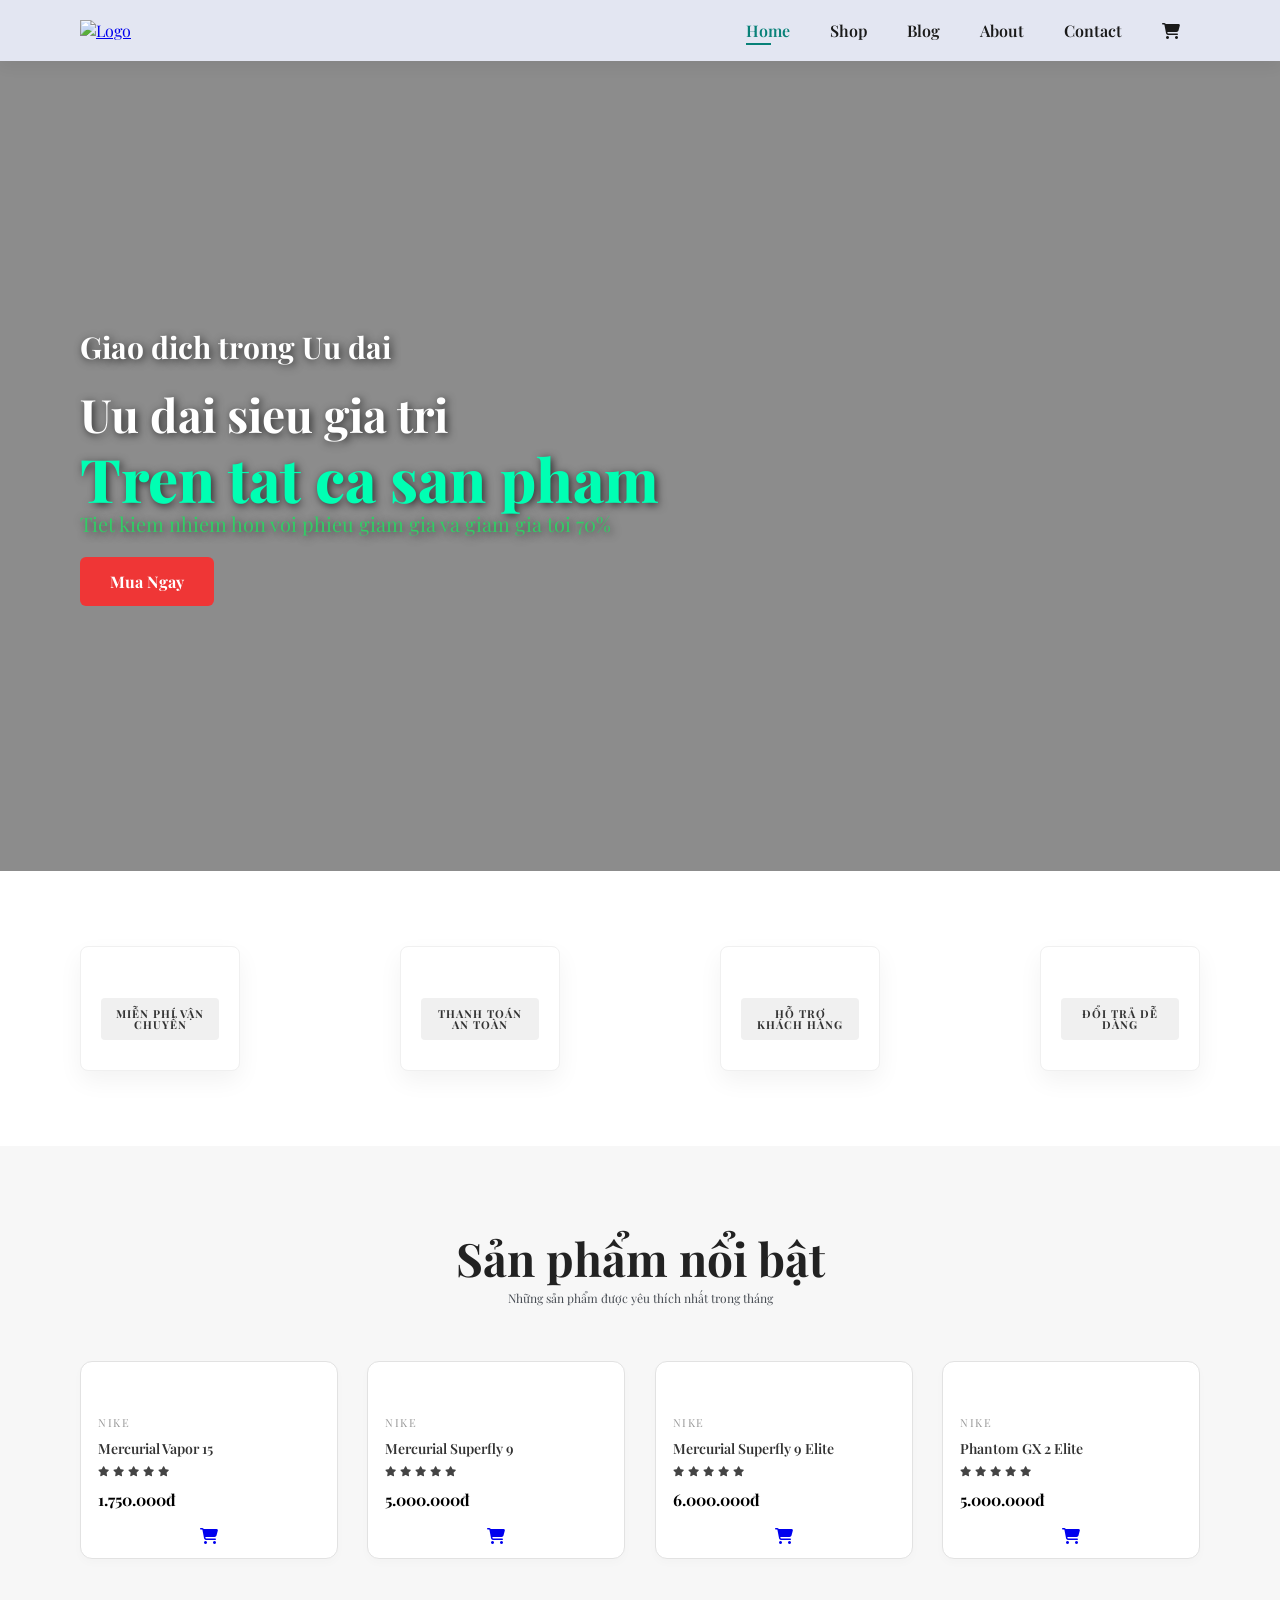
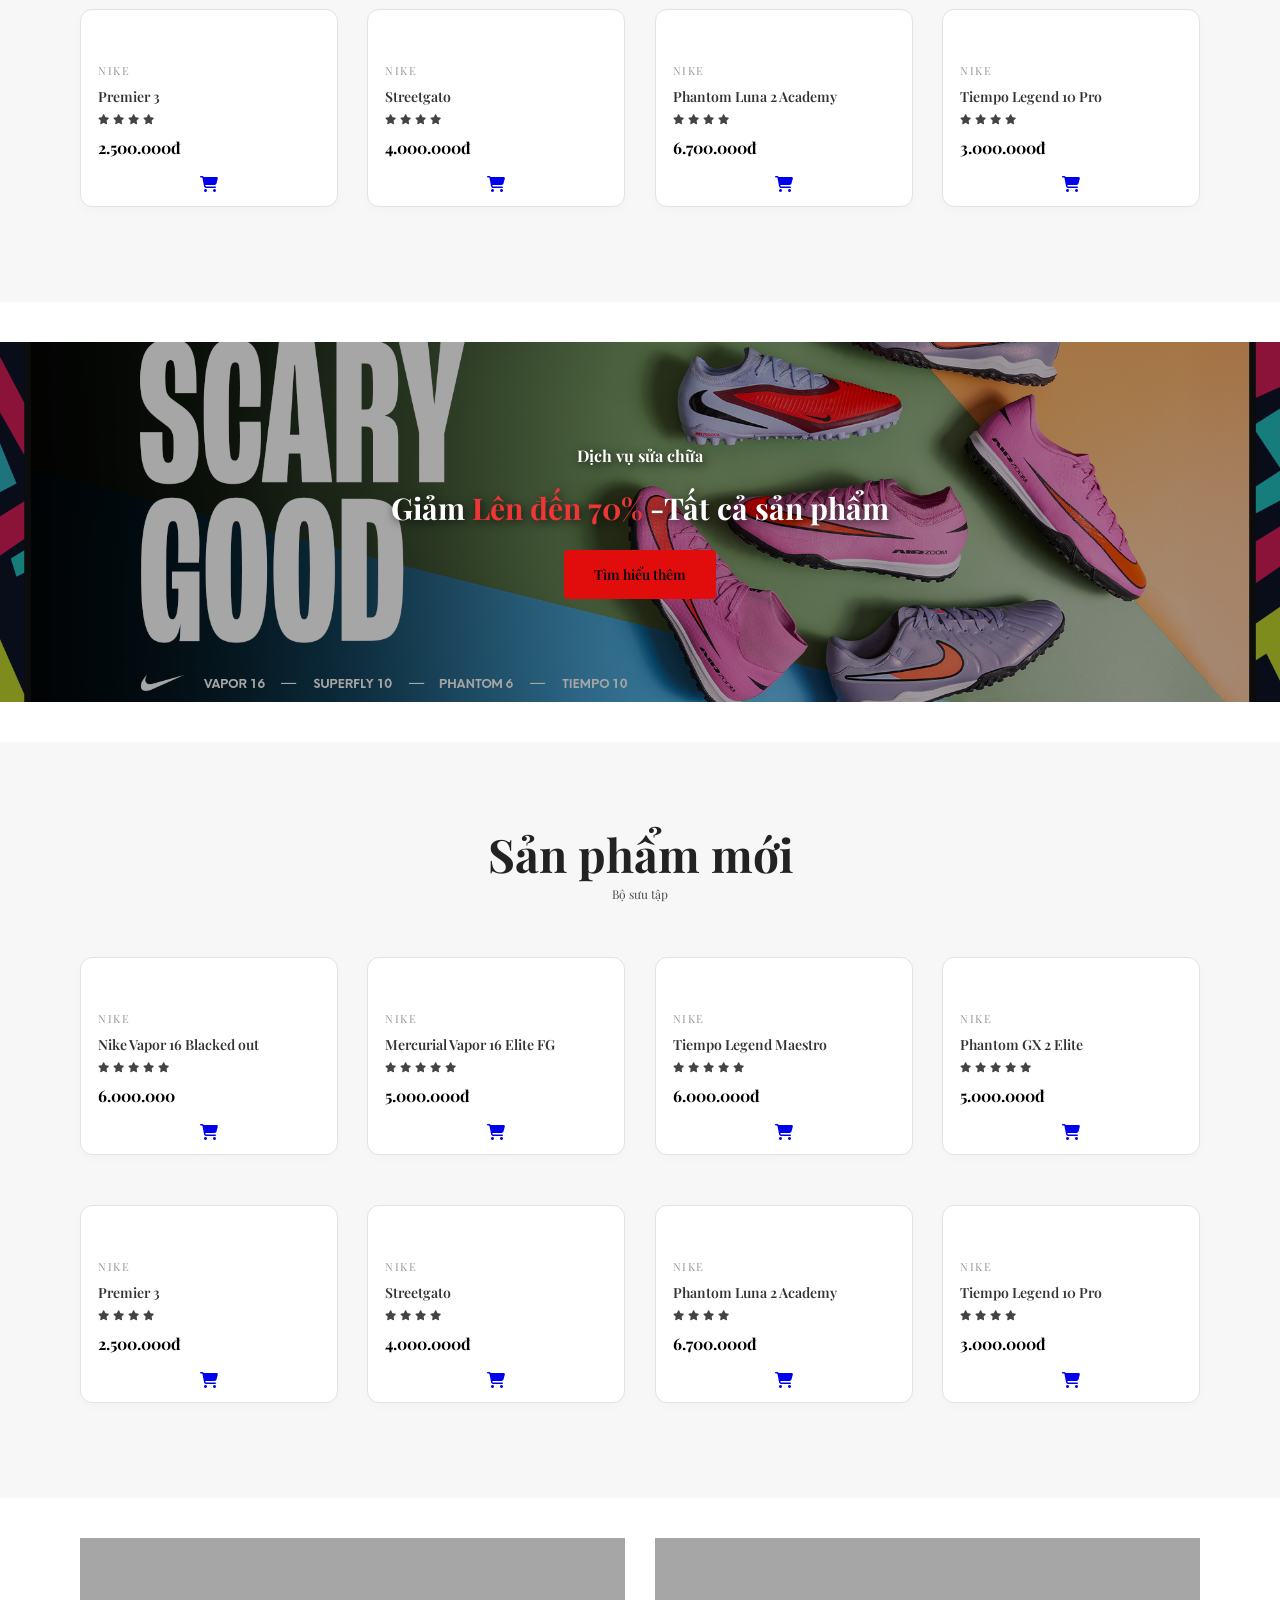
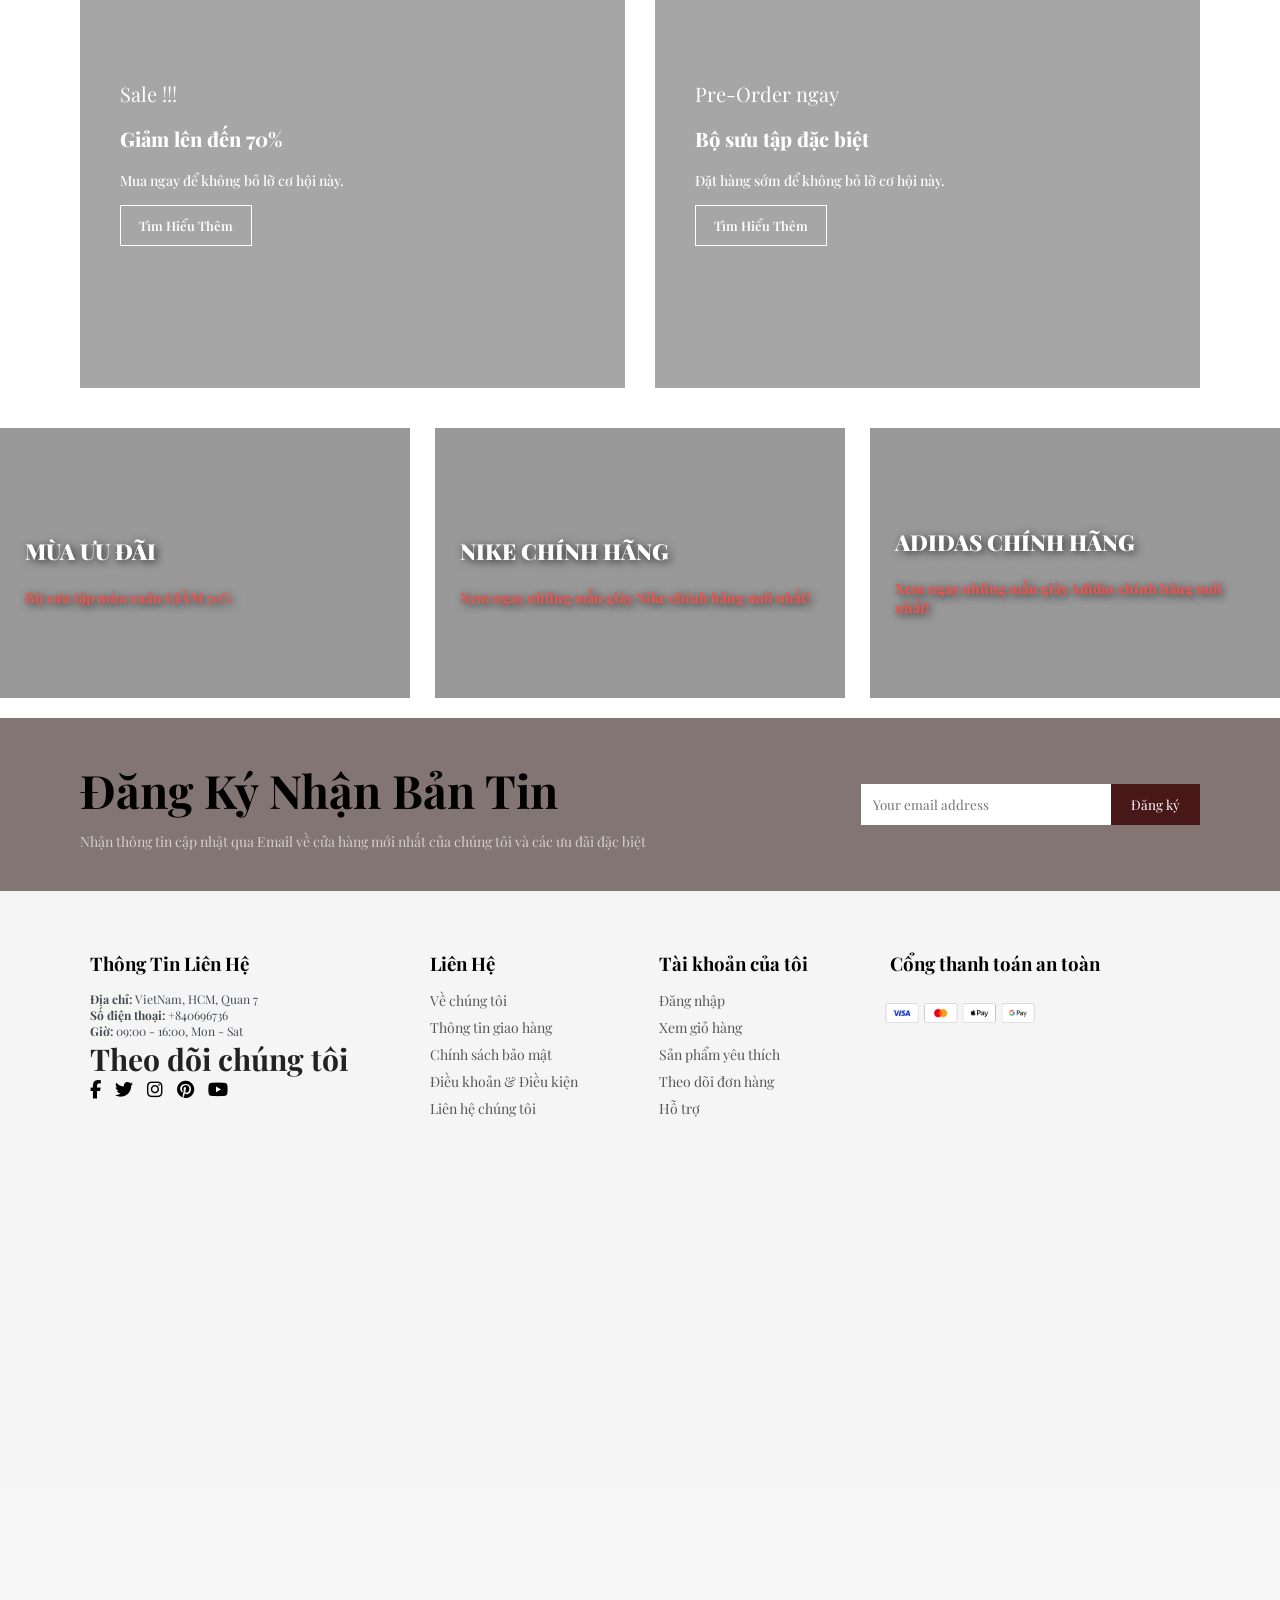
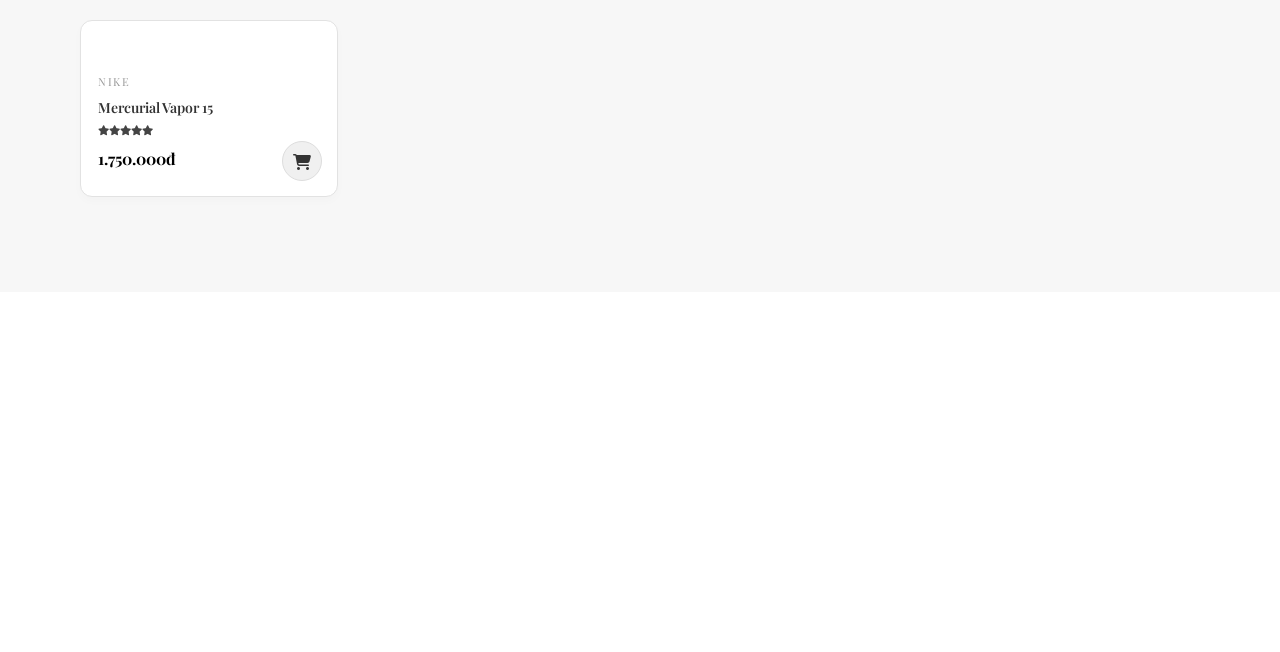
==== commit 1167f03c: "+" ====
--- a/index.html
+++ b/index.html
@@ -429,10 +429,6 @@
 
 </footer>
 <script src="script.js"></script>
-<section id="page-header" class="shop-header">
-    <h2>#stayhome</h2>
-    <p>Tiết kiệm nhiều hơn với phiếu giảm giá lên đến 70%!</p>
-</section>
 
 <section id="product1" class="section-p1">
     <div class="pro-container">
@@ -452,73 +448,10 @@
 </section>
 
 
-
-new
-
 <section id="page-header" class="shop-header">
     <h2>#stayhome</h2>
     <p>Tiết kiệm nhiều hơn với phiếu giảm giá lên đến 70%!</p>
 </section>
 
-<section id="product1" class="section-p1">
-    <div class="pro-container">
-        <div class="pro" onclick="window.location.href='product.html';">
-            <img src="img/nike-mercurial-vapor-15.jpg" alt="Nike Vapor 15">
-            <div class="des">
-                <span>Nike</span>
-                <h5>Mercurial Vapor 15</h5>
-                <div class="star">
-                    <i class="fas fa-star"></i><i class="fas fa-star"></i><i class="fas fa-star"></i><i class="fas fa-star"></i><i class="fas fa-star"></i>
-                </div>
-                <h4>1.750.000đ</h4>
-            </div>
-            <a href="#"><i class="fa-solid fa-cart-shopping cart"></i></a>
-        </div>
-        
-        </div>
-</section>
-<section id="pagination" class="section-p1">
-    <a href="shop.html">1</a>
-    <a href="#">2</a>
-    <a href="#"><i class="fa-solid fa-long-arrow-alt-right"></i></a>
-    <section id="prodetails" class="section-p1">
-    <div class="single-pro-image">
-        <img src="img/nike-mercurial-superfly-9.png" width="100%" id="MainImg" alt="">
-        
-        <div class="small-img-group">
-            <div class="small-img-col">
-                <img src="img/nike-mercurial-superfly-9.png" width="100%" class="small-img" alt="">
-            </div>
-            <div class="small-img-col">
-                <img src="img/nike-mercurial-vapor-15.jpg" width="100%" class="small-img" alt="">
-            </div>
-            <div class="small-img-col">
-                <img src="img/nike-phantom-gx-2-elite.png" width="100%" class="small-img" alt="">
-            </div>
-            <div class="small-img-col">
-                <img src="img/nike-premier-3.png" width="100%" class="small-img" alt="">
-            </div>
-        </div>
-    </div>
-
-    <div class="single-pro-details">
-        <h6>Home / Football Boots</h6>
-        <h4>Nike Mercurial Superfly 9</h4>
-        <h2>5.000.000đ</h2>
-        <select>
-            <option>Chọn Size</option>
-            <option>39</option>
-            <option>40</option>
-            <option>41</option>
-            <option>42</option>
-            <option>43</option>
-        </select>
-        <input type="number" value="1" min="1">
-        <button class="normal">Thêm vào giỏ hàng</button>
-        <h4>Chi tiết sản phẩm</h4>
-        <span>Dòng giày đá bóng cao cấp nhất của Nike, hỗ trợ tốc độ và cảm giác bóng tối ưu. Chất liệu Flyknit co giãn, ôm sát bàn chân giúp bạn bứt tốc mạnh mẽ trên sân cỏ nhân tạo và tự nhiên.</span>
-    </div>
-</section>
-</section>
 </body>
 </html>
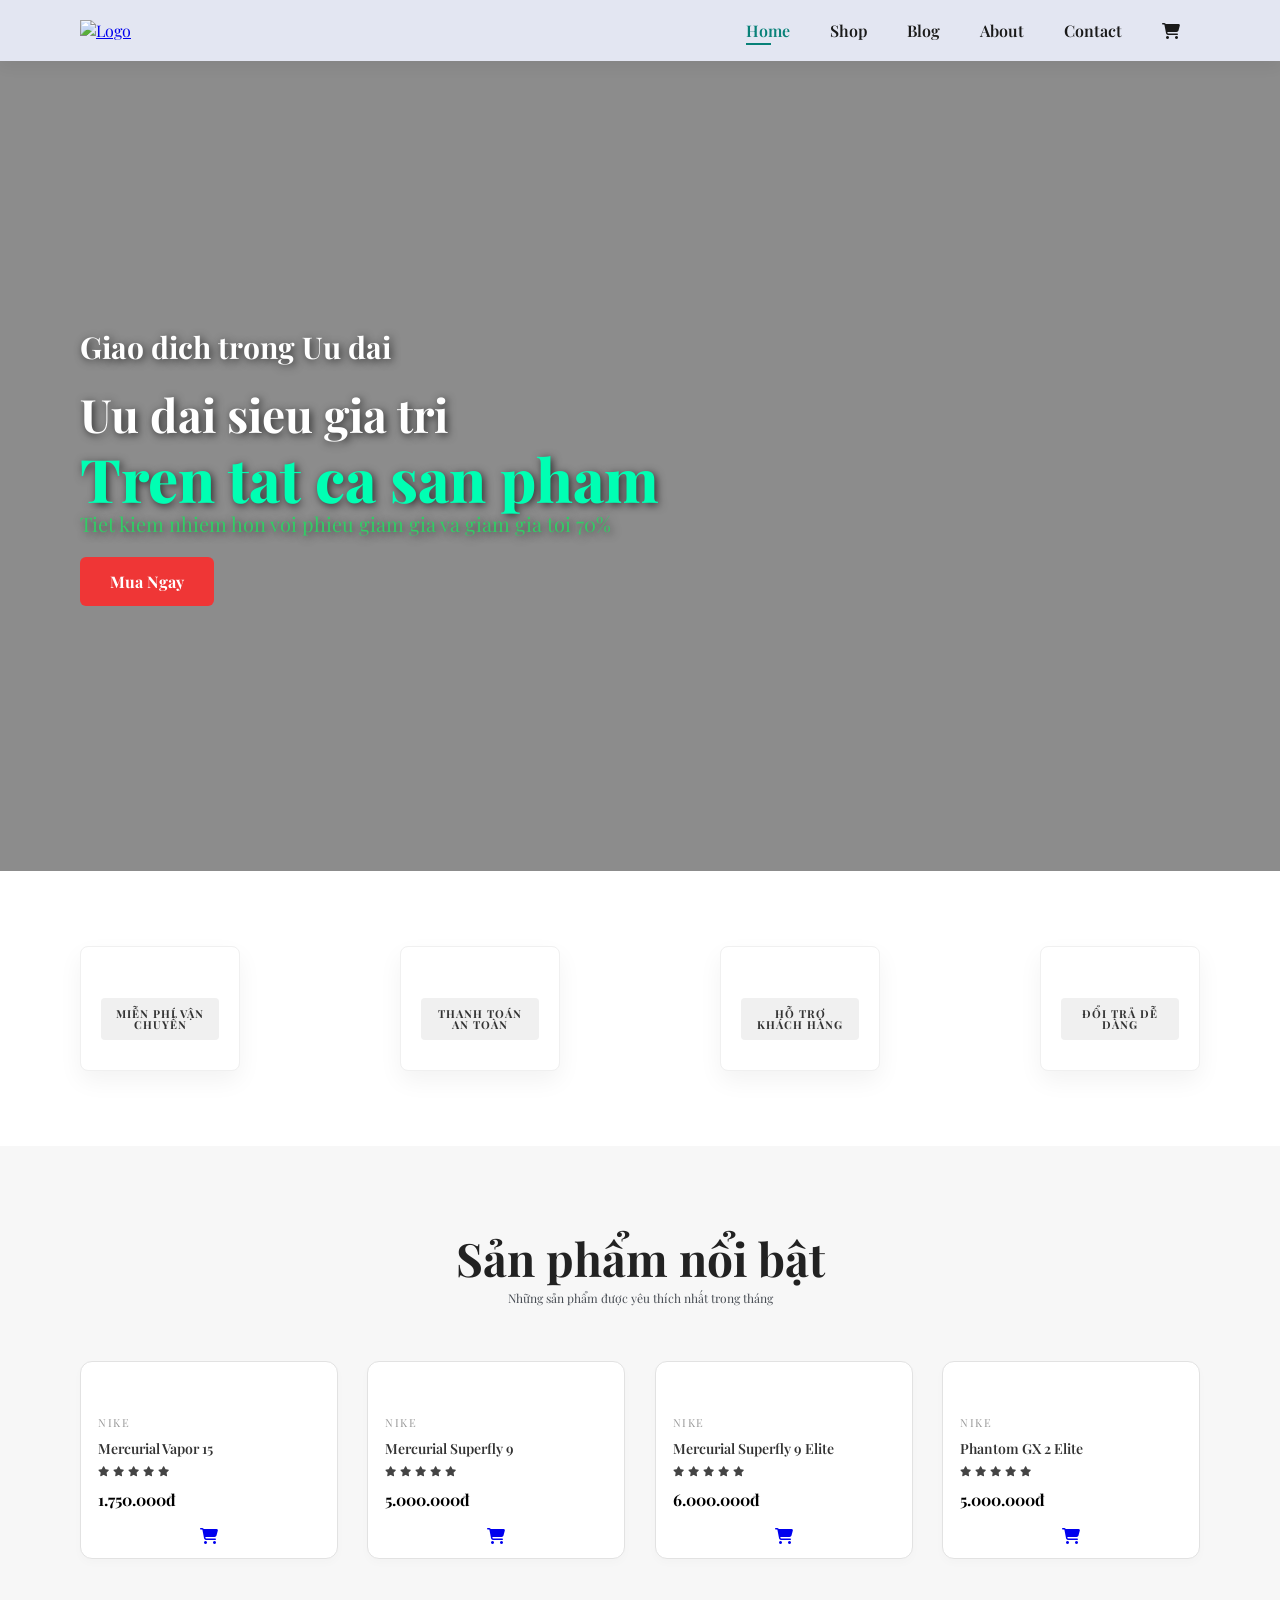
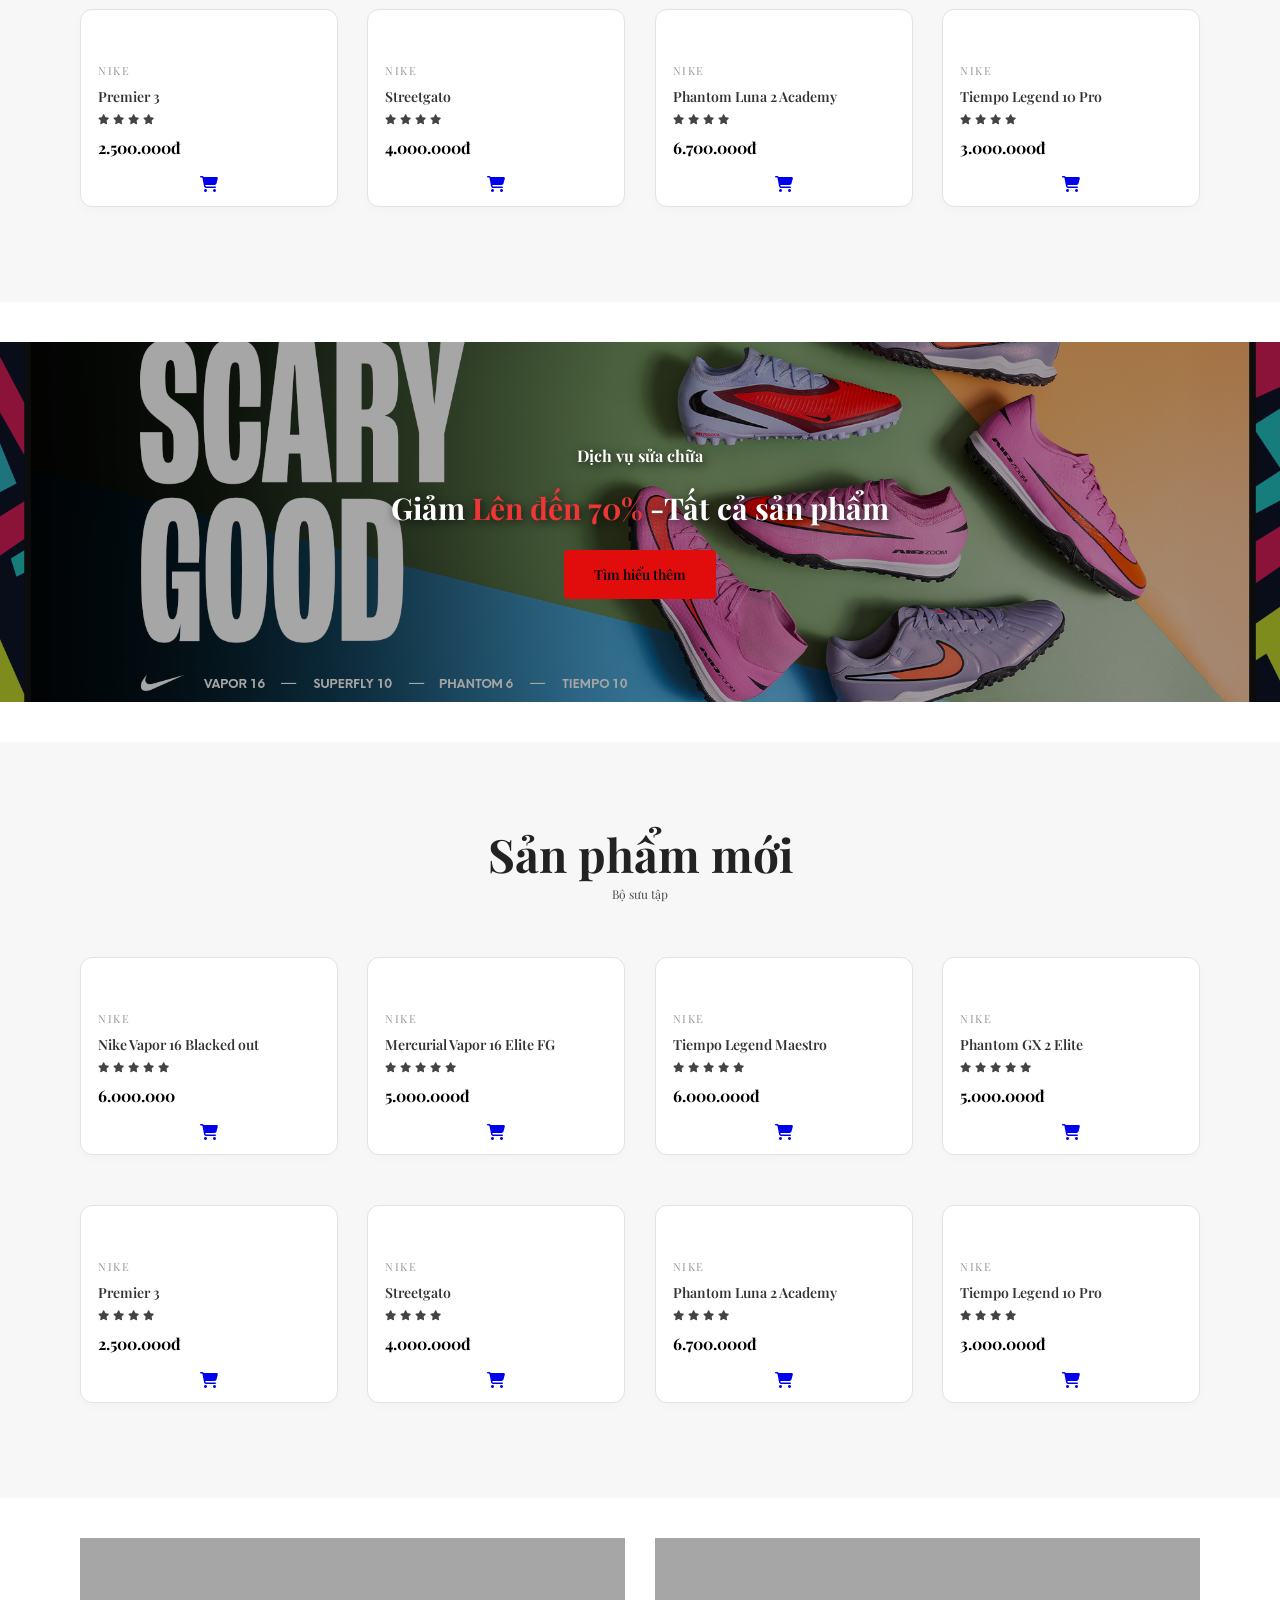
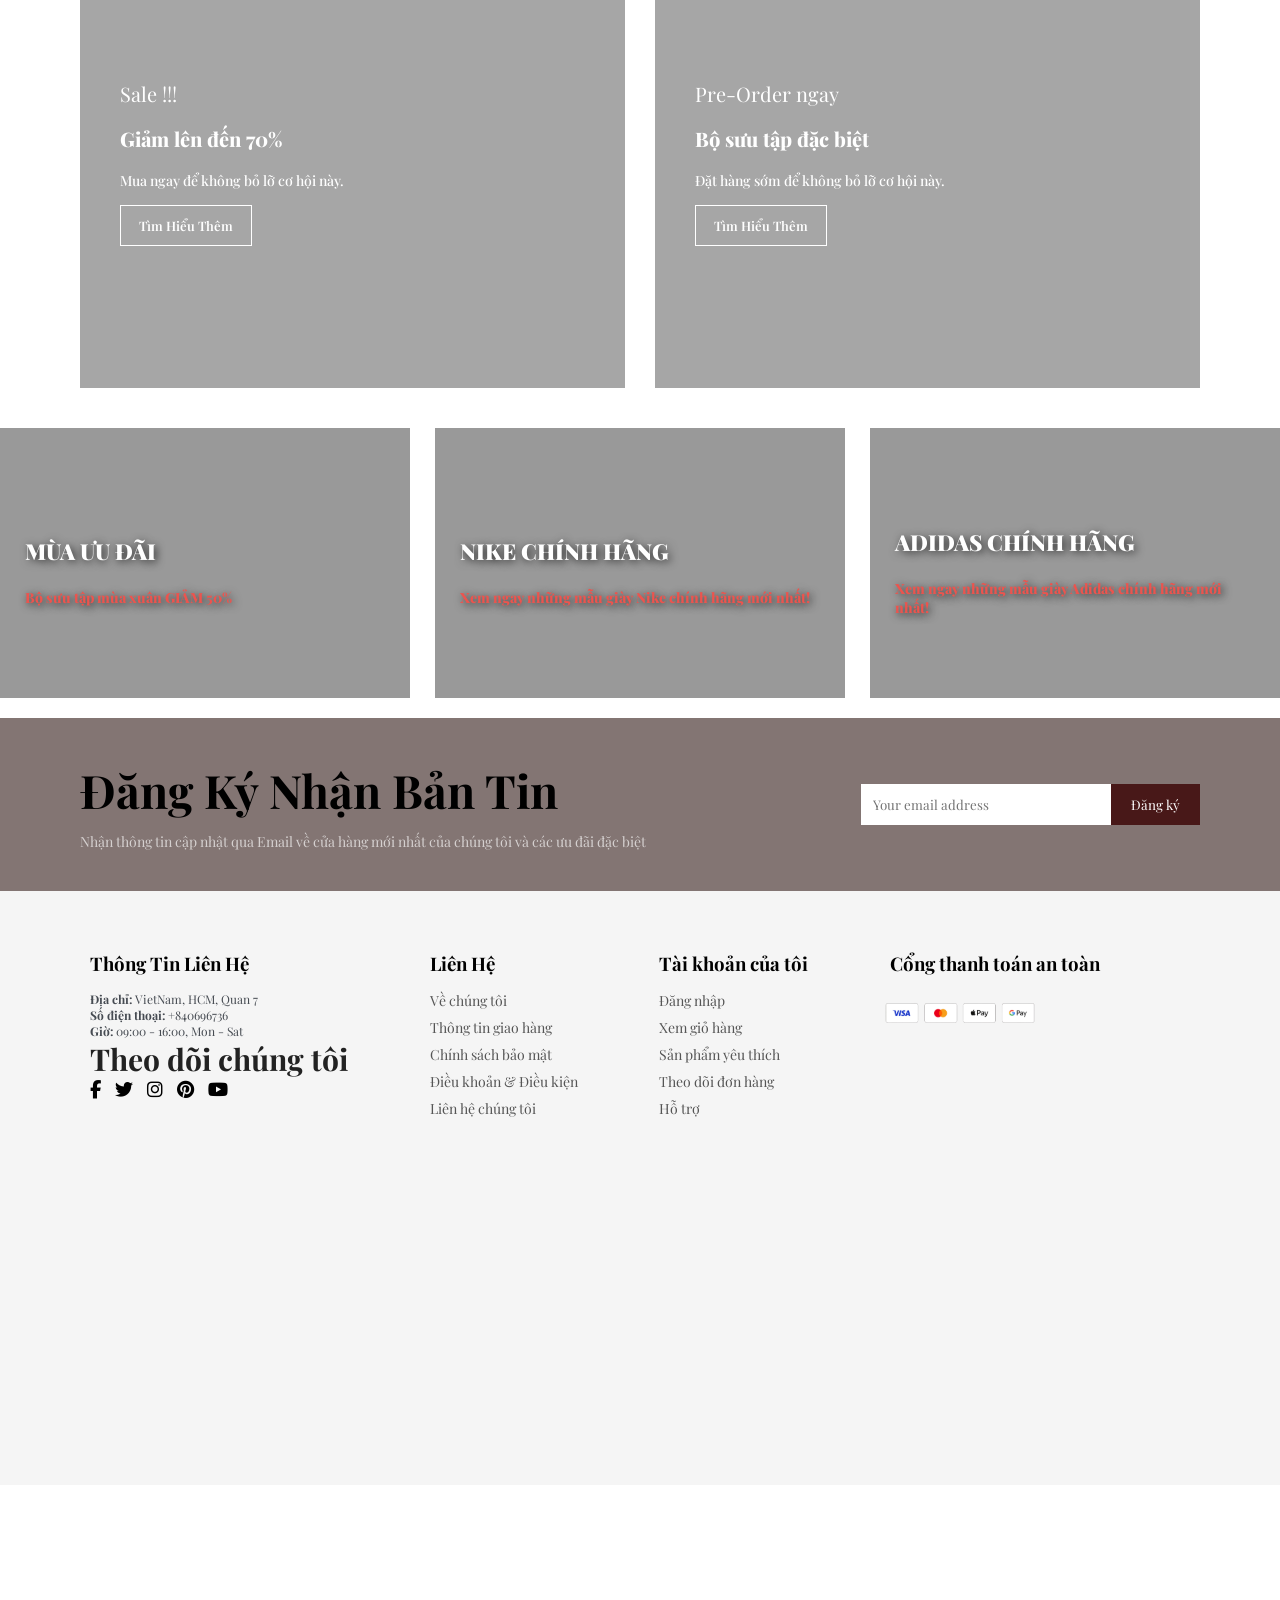
==== commit c42595eb: "fix" ====
--- a/index.html
+++ b/index.html
@@ -430,23 +430,6 @@
 </footer>
 <script src="script.js"></script>
 
-<section id="product1" class="section-p1">
-    <div class="pro-container">
-        <div class="pro" onclick="window.location.href='product.html';">
-            <img src="img/nike-mercurial-vapor-15.jpg" alt="">
-            <div class="des">
-                <span>Nike</span>
-                <h5>Mercurial Vapor 15</h5>
-                <div class="star">
-                    <i class="fas fa-star"></i><i class="fas fa-star"></i><i class="fas fa-star"></i><i class="fas fa-star"></i><i class="fas fa-star"></i>
-                </div>
-                <h4>1.750.000đ</h4>
-            </div>
-            <a href="#"><i class="fa-solid fa-cart-shopping cart"></i></a>
-        </div>
-        </div>
-</section>
-
 
 <section id="page-header" class="shop-header">
     <h2>#stayhome</h2>
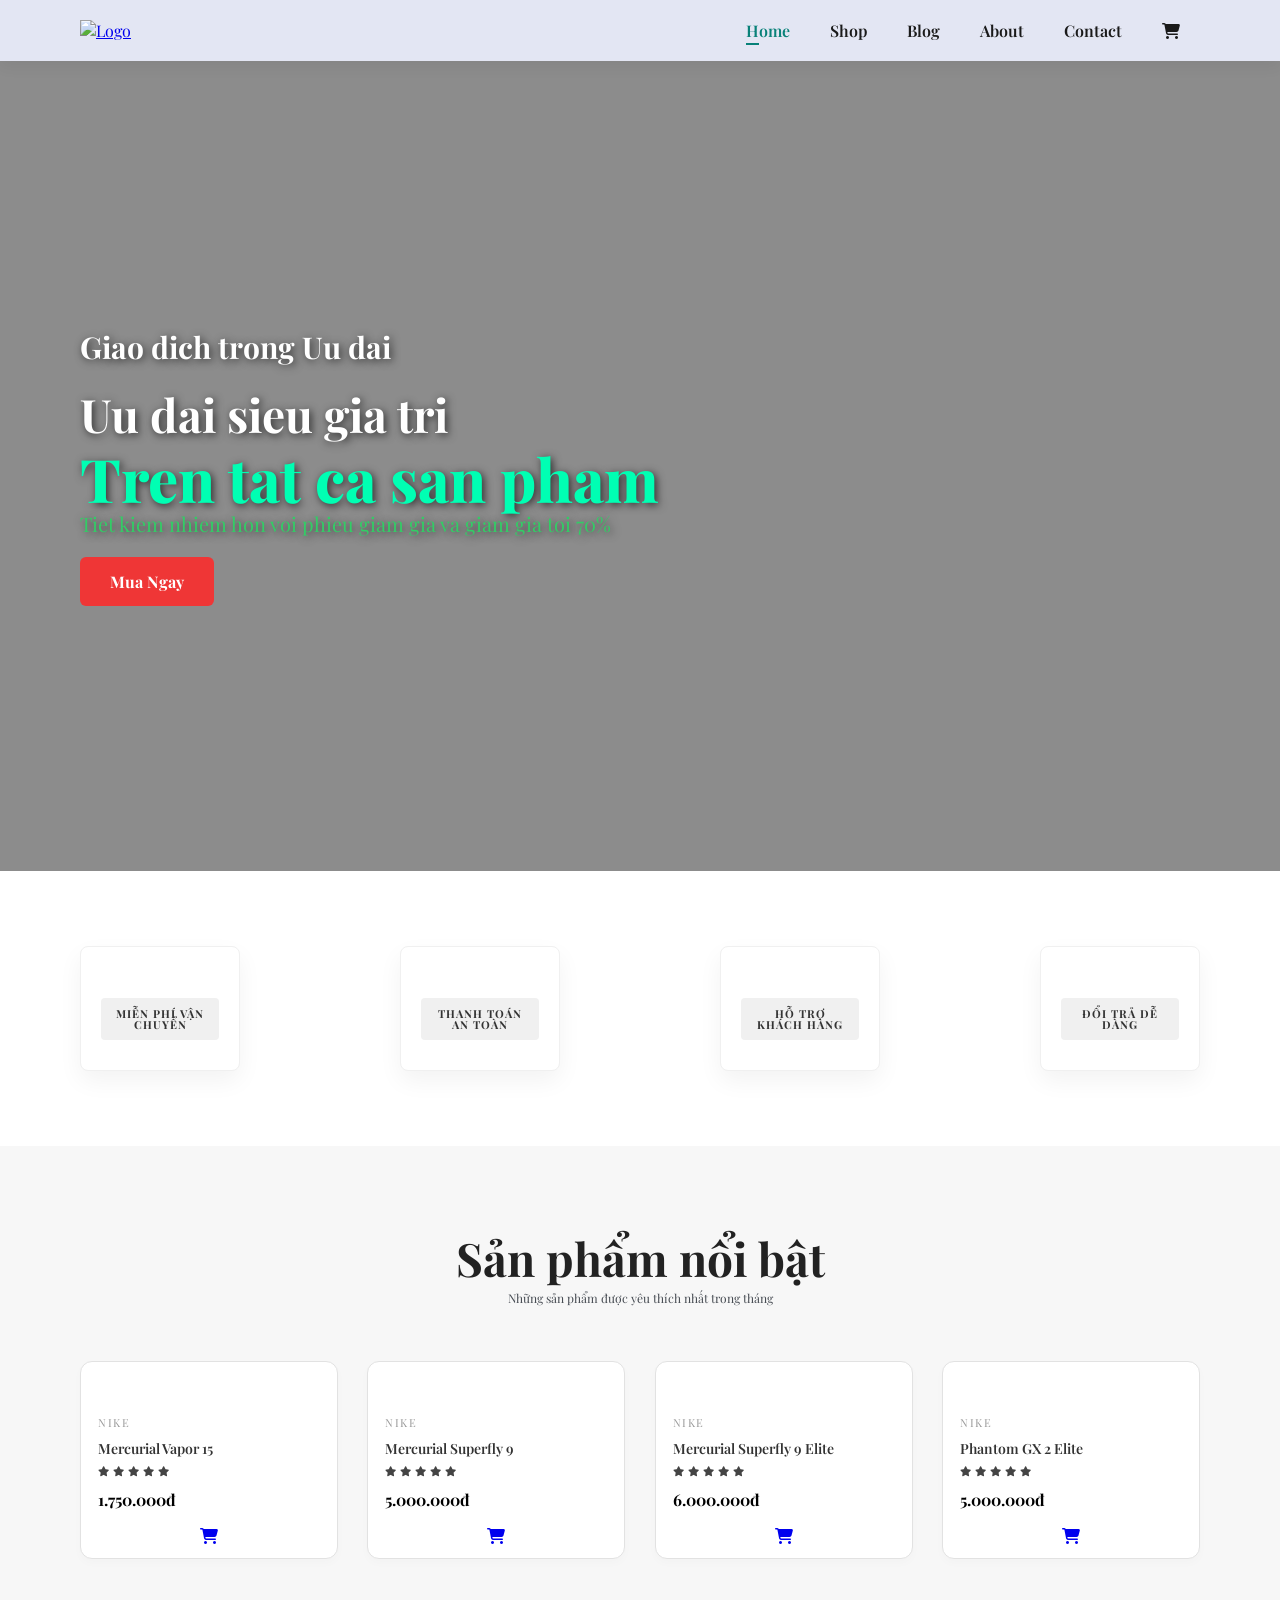
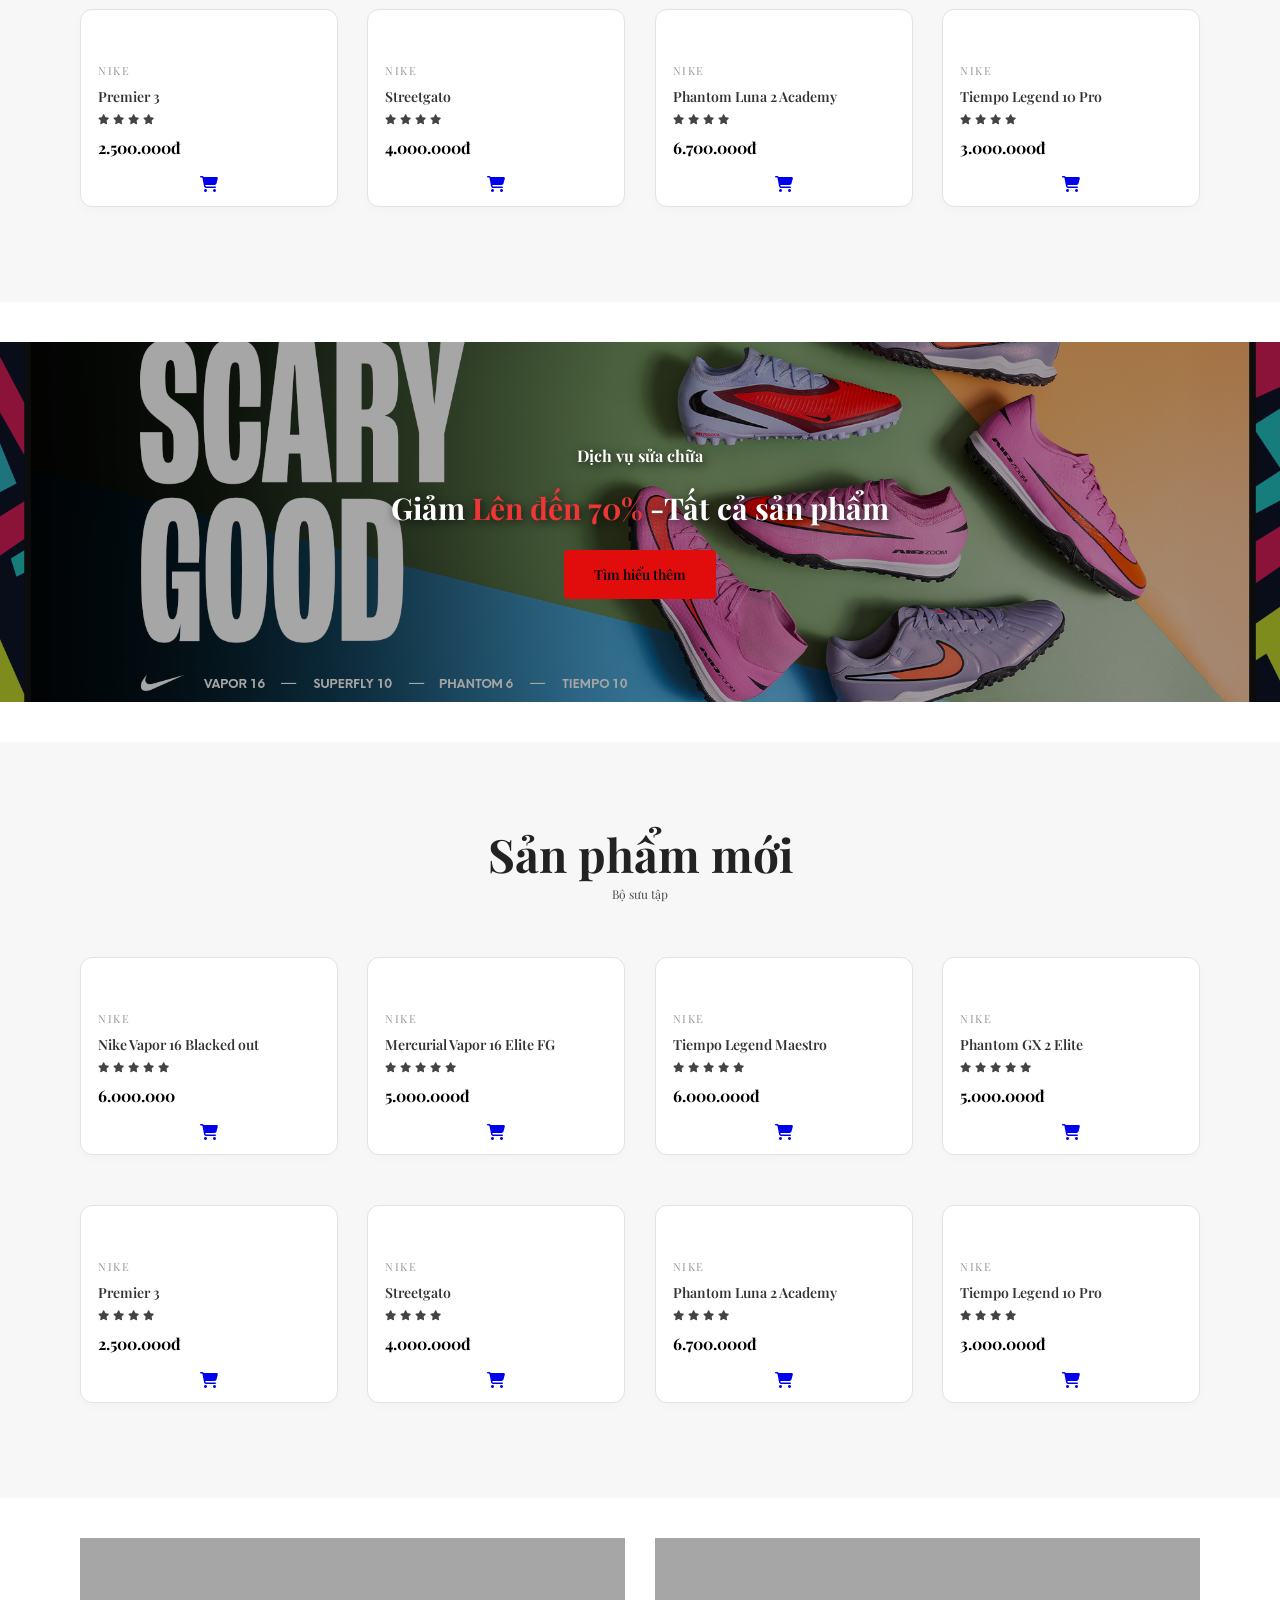
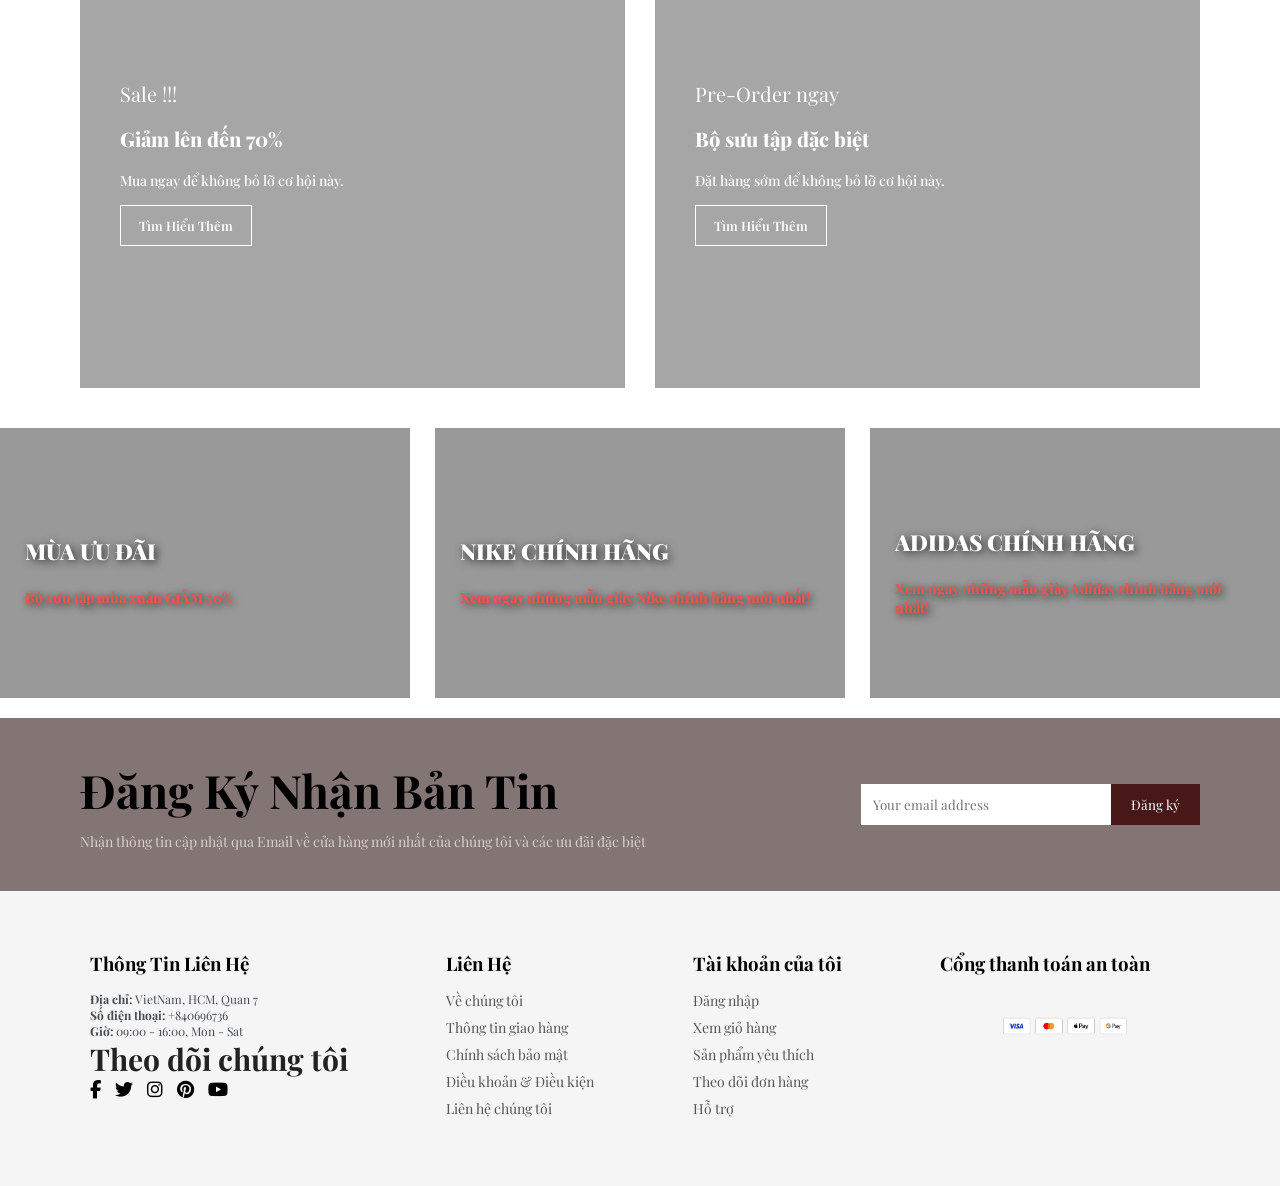
==== commit e8942a3c: "fix footer" ====
--- a/index.html
+++ b/index.html
@@ -422,19 +422,12 @@
 
 
 <div class="footer-col">
-<h3>Cổng thanh toán an toàn</h3>
-<img id="pay" src="./img/pay.png" class="pay">
-
-</div>
-
+    <h3>Cổng thanh toán an toàn</h3>
+    <img id="pay" src="./img/pay.png" class="pay">
+</div>
+</div>
 </footer>
 <script src="script.js"></script>
 
-
-<section id="page-header" class="shop-header">
-    <h2>#stayhome</h2>
-    <p>Tiết kiệm nhiều hơn với phiếu giảm giá lên đến 70%!</p>
-</section>
-
 </body>
 </html>
--- a/style.css
+++ b/style.css
@@ -861,21 +861,18 @@
 }
 
 .pay{
-width:200px;
-margin-top:10px;
-}
-#pay {
-    width: 300px;
-    position: relative;
-    top: -200px;;
-    right: 80px;
+width: 250px;
+height: 40px;
+object-fit: cover;
+object-position: center;
+margin-top: 15px;
 }
 
 /* =========================================
-   RESPONSIVE DESIGN (Dựa theo Video)
+    RESPONSIVE DESIGN
    ========================================= */
 
-/* Ẩn cấu trúc menu điện thoại ở màn hình Desktop mặc định */
+
 #mobile {
     display: none;
     align-items: center;
@@ -1041,6 +1038,82 @@
     color: #fff;
 }
 
+/* Blog Page */
+#blog  {
+    padding: 100px 10% 0px 10%;
+
+}
+#blog .blog-box {
+    display:flex;
+    align-items: center;
+    width: 100%;
+    position: relative;
+    padding-bottom:90px;
+    gap: 40px;
+}
+#blog .blog-img {
+    flex: 1;
+}
+#blog img {
+    width: 100%;
+    height: 300px;
+    object-fit: contain;
+    border-radius: 6px;
+}
+#blog .blog-details {
+    flex: 1;
+}
+#blog .blog-details a {
+    text-decoration: none;
+    font-size: 13px;
+    color: #000;
+    font-weight: 700;
+    position: relative;
+    transition: 0.3s;
+    display: inline-block;
+}
+#blog .blog-details a::after {
+    content: "";
+    width:50px;
+    height: 1px;
+    background-color: #000;
+    position: absolute;
+    top: 50%;    
+    right: -60px;
+}
+
+#blog .blog-details a:hover {
+    color: #088178;
+}
+
+#blog .blog-details a:hover::after {
+    background-color: #088178;
+}
+#blog .blog-details h4 {
+    margin-bottom: 10px;
+}
+#blog .blog-details p {
+    margin-bottom: 20px;
+    line-height: 1.5;
+}
+
+/* --- RESPONSIVE CHO BLOG --- */
+@media (max-width: 799px) {
+    #blog {
+        padding: 80px 5%;
+    }
+    #blog .blog-box {
+        flex-direction: column;
+        align-items: flex-start;
+        gap: 20px;
+        padding-bottom: 60px;
+    }
+    #blog .blog-box h1 {
+        top: -30px;
+        font-size: 50px;
+    }
+}
+
 /* Responsive cho Product Page */
 @media (max-width: 477px) {
     #prodetails {
@@ -1086,4 +1159,72 @@
     color: #fff;
     font-weight: 600;
     margin: 0 5px;
+}
+#header {
+    display: flex;
+    align-items: center;
+    justify-content: space-between;
+    padding: 20px 80px;
+    background: #fff;
+    box-shadow: 0 5px 15px rgba(0,0,0,0.06);
+    position: sticky;
+    top: 0;
+    z-index: 999;
+}
+
+#header {
+    display: flex;
+    align-items: center;
+    justify-content: space-between;
+
+    padding: 20px 80px;
+    background: #E3E6F3;
+
+    position: sticky;
+    top: 0;
+    left: 0;
+    z-index: 999;
+
+    box-shadow: 0 5px 15px rgba(0,0,0,0.06);
+}
+
+.logo {
+    width: 100px;
+}
+
+#navbar {
+    display: flex;
+    align-items: center;
+}
+
+#navbar li {
+    list-style: none;
+    padding: 0 20px;
+}
+
+#navbar li a {
+    text-decoration: none;
+    font-size: 16px;
+    color: #1a1a1a;
+    transition: 0.3s;
+}
+
+/* hover + active giống hình */
+#navbar li a:hover,
+#navbar li a.active {
+    color: #088178;
+    position: relative;
+}
+
+/* gạch chân xanh */
+#navbar li a.active::after,
+#navbar li a:hover::after {
+    content: "";
+    width: 30%;
+    height: 2px;
+    background: #088178;
+
+    position: absolute;
+    bottom: -4px;
+    left: 0;
 }
